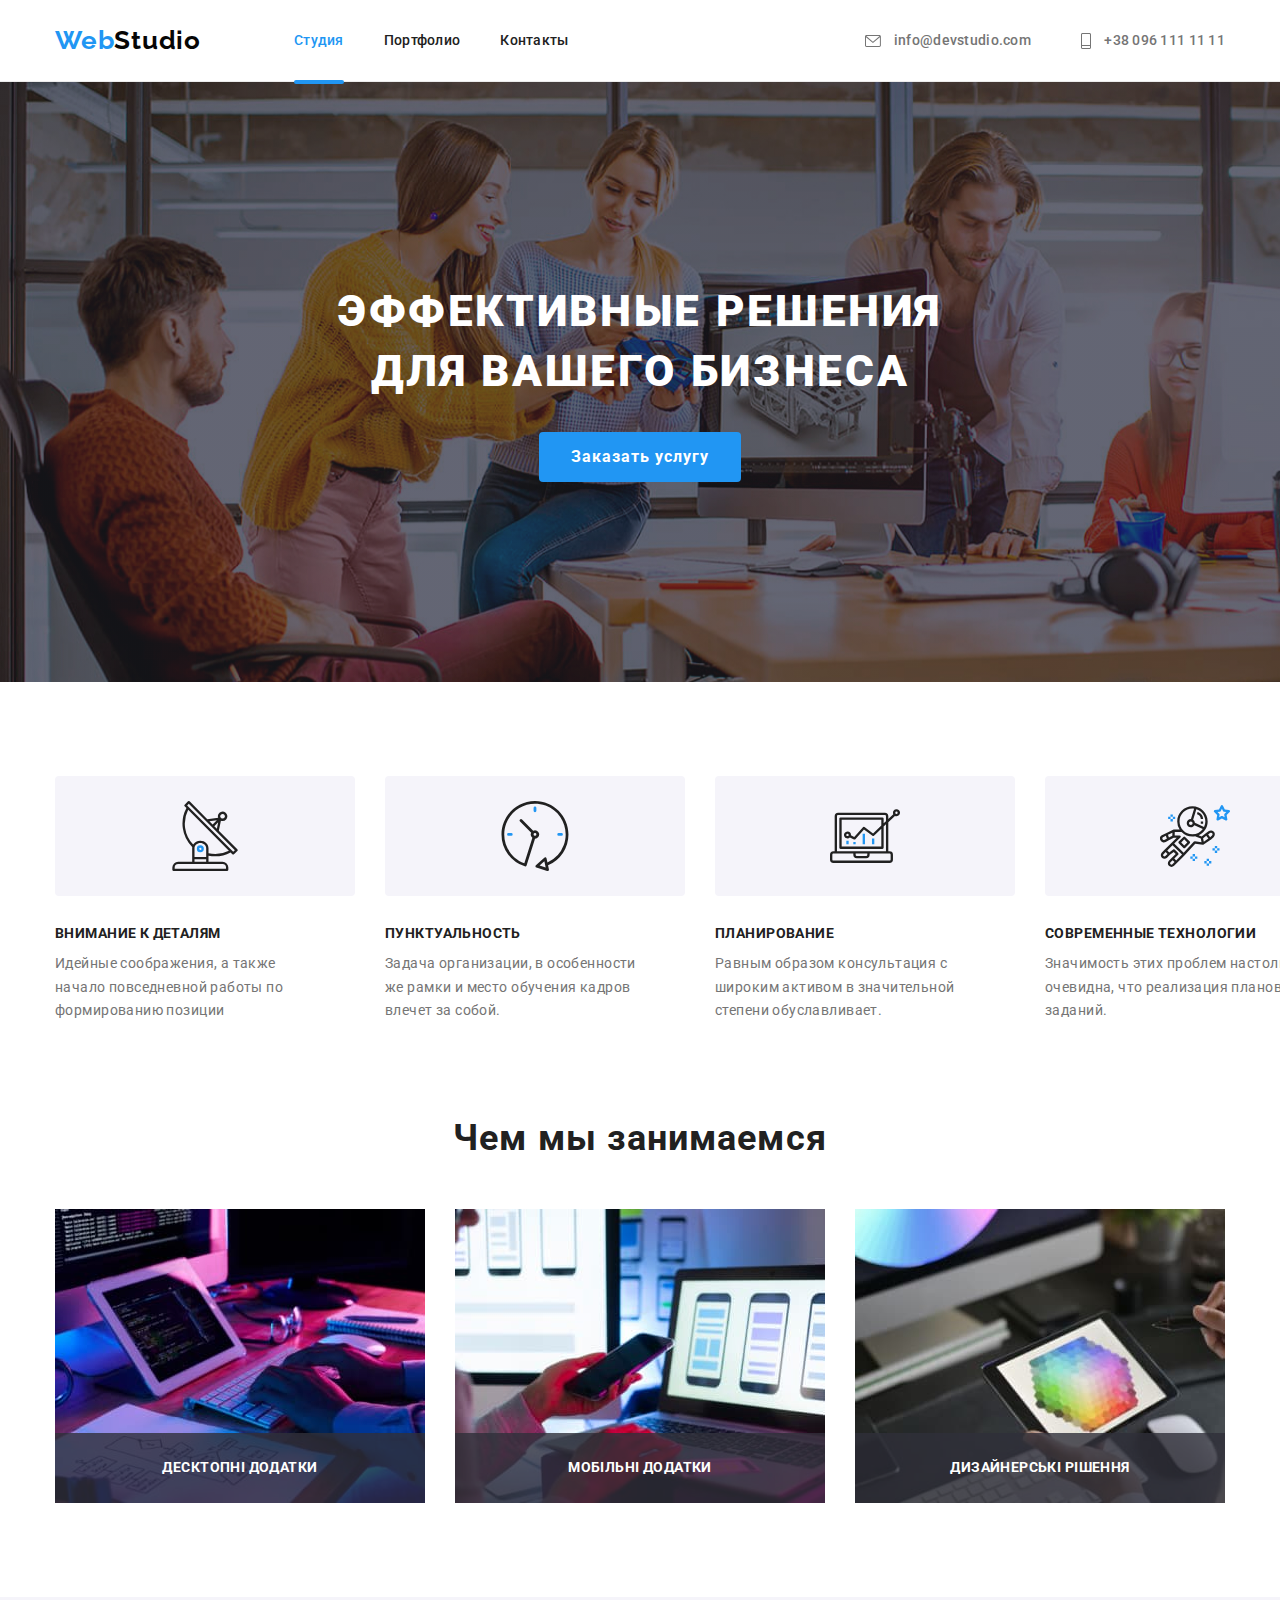
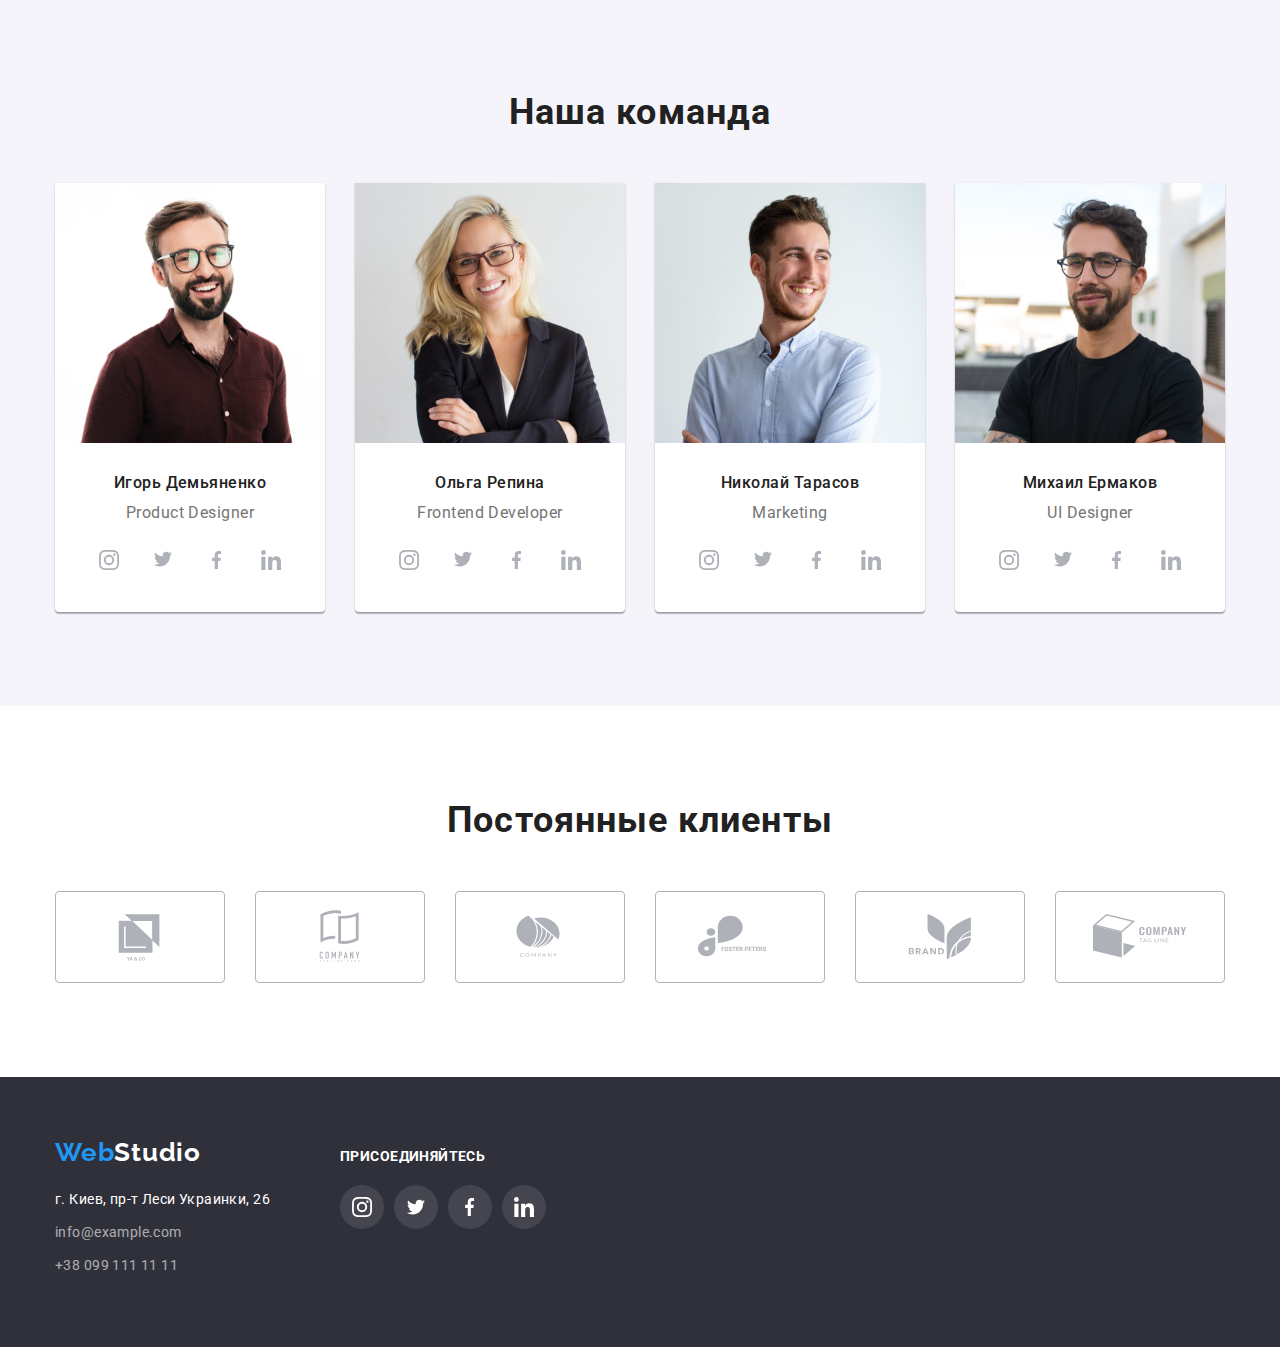
==== index.html @ 74ffa2c4 "add 06" ====
<!DOCTYPE html>

<html lang="ru">
  <head>
    <meta charset="UTF-8" />
    <meta http-equiv="X-UA-Compatible" content="IE=edge" />
    <meta name="viewport" content="width=device-width, initial-scale=1.0" />
    <title lang="ru">Студия</title>
    <link rel="preconnect" href="https://fonts.googleapis.com" />
    <link rel="preconnect" href="https://fonts.gstatic.com" crossorigin />
    <link
      href="https://fonts.googleapis.com/css2?family=Raleway:wght@700&family=Roboto:wght@400;500;700;900&display=swap"
      rel="stylesheet"
    />
    <link
      rel="stylesheet"
      href="https://cdn.jsdelivr.net/npm/modern-normalize@1.1.0/modern-normalize.min.css"
    />
    <link rel="stylesheet" href="./css/styles.css" />
  </head>
  <body>
    <header class="header">
      <div class="container page-header-container">
        <nav class="header-nav">
          <a href="./index.html" class="header-logo"
            >Web<span class="dark-logo">Studio</span></a
          >
          <ul class="header-list">
            <li class="header-item">
              <a href="./index.html" class="header-link current">Студия</a>
            </li>
            <li class="header-item">
              <a href="./portfolio.html" class="header-link">Портфолио</a>
            </li>
            <li class="header-item">
              <a href="./index.html" class="header-link">Контакты</a>
            </li>
          </ul>
        </nav>
        <ul class="contact-list">
          <li class="contact-item">
            <a href="mailto:info@devstudio.com" class="contact-link">
              <svg class="mail-icon" width="16" height="12">
                <use href="./images/sprite.svg#icon-mail"></use>
              </svg>
              info@devstudio.com</a
            >
          </li>
          <li class="contact-item">
            <a href="tel:+380961111111" class="contact-link">
              <svg class="phone-icon" width="10" height="16">
                <use href="./images/sprite.svg#icon-phone"></use>
              </svg>
              +38 096 111 11 11</a
            >
          </li>
        </ul>
      </div>
    </header>
    <main>
      <section class="hero">
        <div class="container">
          <h1 class="hero-title">
            Эффективные решения<br />для вашего бизнеса
          </h1>
          <button type="button" class="hero-button" data-modal-open>
            Заказать услугу
          </button>
        </div>
      </section>
      <section class="features">
        <div class="container">
          <h2 class="visually-hidden">Особенности</h2>
          <ul class="features-list">
            <li class="features-item">
              <div class="wrapper">
                <svg class="photo-features-icon" width="70" height="70">
                  <use href="./images/sprite.svg#icon-antenna"></use>
                </svg>
              </div>
              <h3 class="features-title">Внимание к деталям</h3>
              <p class="features-text">
                Идейные соображения, а также начало повседневной работы по
                формированию позиции
              </p>
            </li>
            <li class="features-item">
              <div class="wrapper">
                <svg class="photo-features-icon" width="70" height="70">
                  <use href="./images/sprite.svg#icon-clock"></use>
                </svg>
              </div>
              <h3 class="features-title">Пунктуальность</h3>
              <p class="features-text">
                Задача организации, в особенности же рамки и место обучения
                кадров влечет за собой.
              </p>
            </li>
            <li class="features-item">
              <div class="wrapper">
                <svg class="photo-features-icon" width="70" height="70">
                  <use href="./images/sprite.svg#icon-diagram"></use>
                </svg>
              </div>
              <h3 class="features-title">Планирование</h3>
              <p class="features-text">
                Равным образом консультация с широким активом в значительной
                степени обуславливает.
              </p>
            </li>
            <li class="features-item">
              <div class="wrapper">
                <svg class="photo-features-icon" width="70" height="70">
                  <use href="./images/sprite.svg#icon-astronaut"></use>
                </svg>
              </div>
              <h3 class="features-title">Современные технологии</h3>
              <p class="features-text">
                Значимость этих проблем настолько очевидна, что реализация
                плановых заданий.
              </p>
            </li>
          </ul>
        </div>
      </section>
      <section class="activity">
        <div class="container">
          <h2 class="activity-title">Чем мы занимаемся</h2>
          <ul class="activity-list">
            <li class="activity-item">
              <div class="activity-item-wrapper">
                <img
                  class="activity-img"
                  src="./images/other1.jpg"
                  alt="Мужчина печатает на клавиатуре"
                  width="370"
                  height="294"
                />
                <p class="activity-item-text">Десктопні додатки</p>
              </div>
            </li>
            <li class="activity-item">
              <div class="activity-item-wrapper">
                <img
                  class="activity-img"
                  src="./images/other2.jpg"
                  alt="Женщина печатает на ноутбуке"
                  width="370"
                  height="294"
                />
                <p class="activity-item-text">Мобільні додатки</p>
              </div>
            </li>
            <li class="activity-item">
              <div class="activity-item-wrapper">
                <img
                  class="activity-img"
                  src="./images/other3.jpg"
                  alt="Планшет с изображением шестиугольника"
                  width="370"
                  height="294"
                />
                <p class="activity-item-text">Дизайнерські рішення</p>
              </div>
            </li>
          </ul>
        </div>
      </section>
      <section class="team">
        <div class="container">
          <h2 class="team-title">Наша команда</h2>
          <ul class="team-list">
            <li class="team-item">
              <img
                class="team-img"
                src="./images/ihor_demyanenko.jpg"
                alt="Игорь Демьяненко"
                width="270"
                height="260"
              />
              <div class="team-list-content-wrapper">
                <h3 class="team-name">Игорь Демьяненко</h3>
                <p lang="en" class="team-text">Product Designer</p>
                <ul class="social-list list">
                  <li class="social-list-item">
                    <a href="" class="social-list-link">
                      <svg class="social-list-icon" width="20" height="20">
                        <use href="./images/sprite.svg#icon-instagram"></use>
                      </svg>
                    </a>
                  </li>
                  <li class="social-list-item">
                    <a href="" class="social-list-link">
                      <svg class="social-list-icon" width="20" height="16.25">
                        <use href="./images/sprite.svg#icon-twitter"></use>
                      </svg>
                    </a>
                  </li>
                  <li class="social-list-item">
                    <a href="" class="social-list-link">
                      <svg class="social-list-icon" width="10" height="20">
                        <use href="./images/sprite.svg#icon-facebook"></use>
                      </svg>
                    </a>
                  </li>
                  <li class="social-list-item">
                    <a href="" class="social-list-link">
                      <svg class="social-list-icon" width="20" height="20">
                        <use href="./images/sprite.svg#icon-linkedin"></use>
                      </svg>
                    </a>
                  </li>
                </ul>
              </div>
            </li>
            <li class="team-item">
              <img
                class="team-img"
                src="./images/olha_repina.jpg"
                alt="Ольга Репина"
                width="270"
                height="260"
              />
              <div class="team-list-content-wrapper">
                <h3 class="team-name">Ольга Репина</h3>
                <p lang="en" class="team-text">Frontend Developer</p>
                <ul class="social-list list">
                  <li class="social-list-item">
                    <a href="" class="social-list-link">
                      <svg class="social-list-icon" width="20" height="20">
                        <use href="./images/sprite.svg#icon-instagram"></use>
                      </svg>
                    </a>
                  </li>
                  <li class="social-list-item">
                    <a href="" class="social-list-link">
                      <svg class="social-list-icon" width="20" height="16.25">
                        <use href="./images/sprite.svg#icon-twitter"></use>
                      </svg>
                    </a>
                  </li>
                  <li class="social-list-item">
                    <a href="" class="social-list-link">
                      <svg class="social-list-icon" width="10" height="20">
                        <use href="./images/sprite.svg#icon-facebook"></use>
                      </svg>
                    </a>
                  </li>
                  <li class="social-list-item">
                    <a href="" class="social-list-link">
                      <svg class="social-list-icon" width="20" height="20">
                        <use href="./images/sprite.svg#icon-linkedin"></use>
                      </svg>
                    </a>
                  </li>
                </ul>
              </div>
            </li>
            <li class="team-item">
              <img
                class="team-img"
                src="./images/mykola_tarasov.jpg"
                alt="Николай Тарасов"
                width="270"
                height="260"
              />
              <div class="team-list-content-wrapper">
                <h3 class="team-name">Николай Тарасов</h3>
                <p lang="en" class="team-text">Marketing</p>
                <ul class="social-list list">
                  <li class="social-list-item">
                    <a href="" class="social-list-link">
                      <svg class="social-list-icon" width="20" height="20">
                        <use href="./images/sprite.svg#icon-instagram"></use>
                      </svg>
                    </a>
                  </li>
                  <li class="social-list-item">
                    <a href="" class="social-list-link">
                      <svg class="social-list-icon" width="20" height="16.25">
                        <use href="./images/sprite.svg#icon-twitter"></use>
                      </svg>
                    </a>
                  </li>
                  <li class="social-list-item">
                    <a href="" class="social-list-link">
                      <svg class="social-list-icon" width="10" height="20">
                        <use href="./images/sprite.svg#icon-facebook"></use>
                      </svg>
                    </a>
                  </li>
                  <li class="social-list-item">
                    <a href="" class="social-list-link">
                      <svg class="social-list-icon" width="20" height="20">
                        <use href="./images/sprite.svg#icon-linkedin"></use>
                      </svg>
                    </a>
                  </li>
                </ul>
              </div>
            </li>
            <li class="team-item">
              <img
                class="team-img"
                src="./images/mykhailo_yermakov.jpg"
                alt="Михаил Ермаков"
                width="270"
                height="260"
              />
              <div class="team-list-content-wrapper">
                <h3 class="team-name">Михаил Ермаков</h3>
                <p lang="en" class="team-text">UI Designer</p>
                <ul class="social-list list">
                  <li class="social-list-item">
                    <a href="" class="social-list-link">
                      <svg class="social-list-icon" width="20" height="20">
                        <use href="./images/sprite.svg#icon-instagram"></use>
                      </svg>
                    </a>
                  </li>
                  <li class="social-list-item">
                    <a href="" class="social-list-link">
                      <svg class="social-list-icon" width="20" height="16.25">
                        <use href="./images/sprite.svg#icon-twitter"></use>
                      </svg>
                    </a>
                  </li>
                  <li class="social-list-item">
                    <a href="" class="social-list-link">
                      <svg class="social-list-icon" width="10" height="20">
                        <use href="./images/sprite.svg#icon-facebook"></use>
                      </svg>
                    </a>
                  </li>
                  <li class="social-list-item">
                    <a href="" class="social-list-link">
                      <svg class="social-list-icon" width="20" height="20">
                        <use href="./images/sprite.svg#icon-linkedin"></use>
                      </svg>
                    </a>
                  </li>
                </ul>
              </div>
            </li>
          </ul>
        </div>
      </section>
      <section class="customers">
        <div class="container">
          <h2 class="customers-title">Постоянные клиенты</h2>
          <ul class="customers-list">
            <li class="customers-item">
              <a href="" class="customers-link">
                <svg class="customers-icon" width="106" height="60">
                  <use href="./images/sprite.svg#icon-yaco"></use>
                </svg>
              </a>
            </li>
            <li class="customers-item">
              <a href="" class="customers-link">
                <svg class="customers-icon" width="106" height="60">
                  <use href="./images/sprite.svg#icon-fagling-here"></use>
                </svg>
              </a>
            </li>
            <li class="customers-item">
              <a href="" class="customers-link">
                <svg class="customers-icon" width="106" height="60">
                  <use href="./images/sprite.svg#icon-company"></use>
                </svg>
              </a>
            </li>
            <li class="customers-item">
              <a href="" class="customers-link">
                <svg class="customers-icon" width="106" height="60">
                  <use href="./images/sprite.svg#icon-foster-peters"></use>
                </svg>
              </a>
            </li>
            <li class="customers-item">
              <a href="" class="customers-link">
                <svg class="customers-icon" width="106" height="60">
                  <use href="./images/sprite.svg#icon-brand"></use>
                </svg>
              </a>
            </li>
            <li class="customers-item">
              <a href="" class="customers-link">
                <svg class="customers-icon" width="106" height="60">
                  <use href="./images/sprite.svg#icon-tag-line"></use>
                </svg>
              </a>
            </li>
          </ul>
        </div>
      </section>
    </main>
    <footer class="footer">
      <div class="footer-container">
        <div class="page-footer-container">
          <a href="./index.html" class="footer-logo footer-theme-dark"
            >Web<span class="light-logo">Studio</span></a
          >
          <address class="address">
            <ul class="footer-list">
              <li class="footer-item">
                <a
                  href="https://goo.gl/maps/wUQXQDukjgNMTirY6"
                  target="_blank"
                  rel="noopener norefferer"
                  class="footer-address"
                  >г. Киев, пр-т Леси Украинки, 26</a
                >
              </li>
              <li class="footer-item">
                <a href="mailto:info@devstudio.com" class="footer-link"
                  >info@example.com</a
                >
              </li>
              <li class="footer-item">
                <a href="tel:+380991111111" class="footer-link"
                  >+38 099 111 11 11</a
                >
              </li>
            </ul>
          </address>
        </div>
        <div class="social">
          <h3 class="social-title">Присоединяйтесь</h3>
          <ul class="social-list list">
            <li class="social-list-item">
              <a href="" class="social-list-link">
                <svg class="social-list-icon" width="20" height="20">
                  <use href="./images/sprite.svg#icon-instagram"></use>
                </svg>
              </a>
            </li>
            <li class="social-list-item">
              <a href="" class="social-list-link">
                <svg class="social-list-icon" width="20" height="16.25">
                  <use href="./images/sprite.svg#icon-twitter"></use>
                </svg>
              </a>
            </li>
            <li class="social-list-item">
              <a href="" class="social-list-link">
                <svg class="social-list-icon" width="10" height="20">
                  <use href="./images/sprite.svg#icon-facebook"></use>
                </svg>
              </a>
            </li>
            <li class="social-list-item">
              <a href="" class="social-list-link">
                <svg class="social-list-icon" width="20" height="20">
                  <use href="./images/sprite.svg#icon-linkedin"></use>
                </svg>
              </a>
            </li>
          </ul>
        </div>
      </div>
    </footer>
    <div class="backdrop is-hidden" data-modal>
      <div class="modal">
        <button type="button" class="modal-close-btn" data-modal-close>
          <svg class="modal-close-btn-icon" width="18" height="18">
            <use href="./images/sprite.svg#icon-close-black-button"></use>
          </svg>
        </button>
        <form class="modal-form">
          <p class="modal-title">Залиште свої дані, ми вам передзвонимо</p>
          <label class="modal-form-field">
            <span class="modal-form-input-desc">Ім'я </span>
            <input type="text" class="modal-form-input" />
          </label>
          <label class="modal-form-field">
            <span class="modal-form-input-desc">Телефон </span>
            <input type="text" class="modal-form-input" />
          </label>
          <label class="modal-form-field">
            <span class="modal-form-input-desc">Пошта </span>
            <input type="text" class="modal-form-input" />
          </label>
        </form>
        <label class="modal-form-field">
          <span class="modal-form-input-desc">Коментар </span>
          <textarea
            name=""
            id=""
            cols="30"
            rows="10"
            class="modal-form-message"
            placeholder="Введіть текст"
          ></textarea>
        </label>
        <input id="user-policy" type="text" class="modal-form-check" />
        <label for="user-policy" class="modal-form-check-desc"
          >Погоджуюся з розсилкою та приймаю <a href="">Умови договору</a>
        </label>
        <button type="submit" class="modal-form-submit">Відправити</button>
      </div>
    </div>
    <script src="./js/modal.js"></script>
  </body>
</html>
---- css/styles.css ----
:root {
  --primary-font: "Roboto", sans-serif;
  --secondary-font: "Raleway", sans-serif;
  --accent-color: #2196f3;
  --primary-text-color: #757575;
  --primary-bg-color: #ffffff;
  --secondary-bg-color: #2f303a;
  --tertiary-font: #212121;
  --transition-duration: 250ms;
  --transition-function: cubic-bezier(0.4, 0, 0.2, 1);
}
h1,
h2,
h3,
h4,
p {
  margin-top: 0;
  margin-bottom: 0;
}
ul,
ol {
  margin-top: 0;
  margin-bottom: 0;
  padding-left: 0;
}

img {
  display: block;
}
button {
  cursor: pointer;
}
ul {
  list-style: none;
}
a {
  text-decoration: none;
}
.visually-hidden {
  position: absolute;
  width: 1px;
  height: 1px;
  margin: -1px;
  border: 0;
  padding: 0;
  clip: rect(0 0 0 0);
  overflow: hidden;
}
/* ==============COMPONENTS============== */

body {
  font-family: var(--primary-font);
  font-size: 14px;
  color: var(--primary-text-color);
}

.container {
  width: 1200px;
  margin-left: auto;
  margin-right: auto;
  padding-left: 15px;
  padding-right: 15px;
}

/* ==================HEADER=============== */
.header {
  border-bottom: 1px solid #ececec;
}
.page-header-container {
  display: flex;
  align-items: center;
}
.header-nav {
  display: flex;
  align-items: center;
}
.header-list {
  display: flex;
  align-items: center;
}

.header-logo {
  font-family: var(--secondary-font);
  font-weight: 700;
  font-size: 26px;
  line-height: 1.2;
  /* identical to box height */
  letter-spacing: 0.03em;

  color: var(--accent-color);
  margin-right: 93px;
  padding-top: 25px;
  padding-bottom: 25px;
}
.dark-logo {
  color: #060606;
}
.header-item:not(:last-child) {
  margin-right: 40px;
}
.header-link {
  font-family: var(--primary-font);
  padding: 32px 0;
  font-weight: 500;
  line-height: 1.14;
  letter-spacing: 0.02em;
  color: var(--tertiary-font);
  transition-property: color;
  transition-duration: 250ms;
  transition-timing-function: cubic-bezier(0.4, 0, 0.2, 1);
}
.current {
  color: var(--accent-color);
  position: relative;
}

.current::after {
  position: absolute;
  content: "";
  display: block;
  background: var(--accent-color);
  border-radius: 2px;
  width: 100%;
  height: 4px;
  bottom: -4px;
}

.phone-icon {
  fill: var(--primary-text-color);
  margin-right: 10px;
  vertical-align: middle;
}

.mail-icon {
  fill: var(--primary-text-color);
  margin-right: 10px;
  vertical-align: middle;
}
.contact-link {
  font-family: var(--primary-font);
  font-weight: 500;
  line-height: 1.14;
  letter-spacing: 0.02em;
  color: var(--primary-text-color);
  transition-property: color;
  transition-duration: 250ms;
  transition-timing-function: cubic-bezier(0.4, 0, 0.2, 1);
}
.contact-item:not(:last-child) {
  margin-right: 50px;
}
.header-link:hover,
.header-link:focus {
  color: var(--accent-color);
}
.contact-link:hover,
.contact-link:focus {
  color: var(--accent-color);
  stroke: var(--accent-color);
}
.contact-list {
  display: flex;
  align-items: center;
  margin-left: auto;
}
/* ===============/HEADER================= */
/* ==============HERO==================== */
.hero {
  background: var(--secondary-bg-color);
  max-width: 1600px;
  padding-top: 200px;
  padding-bottom: 200px;
  background-image: linear-gradient(
      rgba(47, 48, 58, 0.4),
      rgba(47, 48, 58, 0.4)
    ),
    url("../images/Img.jpg");
  background-size: cover;
  background-color: #c4c4c4;
}
.hero-title {
  min-width: 696px;
  font-family: var(--primary-font);
  font-weight: 900;
  font-size: 44px;
  line-height: 1.36;
  /* or 136% */
  text-transform: uppercase;

  letter-spacing: 0.06em;
  color: var(--primary-bg-color);
  text-align: center;
  margin-bottom: 30px;
}

.hero-button {
  min-width: 200px;
  padding-left: 32px;
  padding-right: 32px;
  padding-top: 10px;
  padding-bottom: 10px;
  font-family: var(--primary-font);
  font-weight: 700;
  font-size: 16px;
  line-height: 1.88;
  letter-spacing: 0.06em;
  background-color: var(--accent-color);
  color: var(--primary-bg-color);
  border-radius: 4px;
  border: var(--accent-color);
  display: block;
  margin: auto;
  transition-property: background-color, color, box-shadow;
  transition-duration: 250ms;
  transition-timing-function: cubic-bezier(0.4, 0, 0.2, 1);
}
.hero-button:hover {
  box-shadow: 0px 1px 1px rgba(0, 0, 0, 0.12), 0px 4px 4px rgba(0, 0, 0, 0.06),
    1px 4px 6px rgba(0, 0, 0, 0.16);
  background-color: #188ce8;
  color: var(--primary-bg-color);
}

/* ==================/HERO================= */

/* ===================FEATURES============= */
.features {
  padding-top: 94px;
  padding-bottom: 94px;
}
.features-title {
  min-width: 270px;
  font-family: var(--primary-font);
  font-size: 14px;
  font-weight: 700;
  line-height: 1.14;
  letter-spacing: 0.03em;
  text-transform: uppercase;
  color: var(--tertiary-font);
  margin-bottom: 10px;
}
.features-list {
  display: flex;
}
.features-item {
  margin-right: 30px;
}
.features-text {
  min-width: 270px;
  margin-right: 30px;
  font-family: "Roboto";
  font-weight: 400;
  line-height: 1.7;
  /* or 171% */

  letter-spacing: 0.03em;

  color: var(--primary-text-color);
}
.wrapper:not(:last-child) {
  height: 120px;
  display: flex;
  align-items: center;
  justify-content: center;
  flex-direction: column;
  border-radius: 4px;
  background-color: #f5f4fa;
  margin-bottom: 30px;
}
/* ===================/FEATURES================= */
/* ================ACTIVITY================= */
.activity {
  padding-bottom: 94px;
}
.activity-title {
  min-width: 362px;
  margin-bottom: 50px;
  font-family: var(--primary-font);
  font-weight: 700;
  font-size: 36px;
  line-height: 1.17;
  text-align: center;
  letter-spacing: 0.03em;

  color: var(--tertiary-font);
}
.activity-list {
  display: flex;
  justify-content: space-between;
}
.activity-item-wrapper {
  position: relative;
  display: block;
}
.activity-item-text {
  font-family: "Roboto";
  font-style: normal;
  font-weight: 700;
  font-size: 14px;
  line-height: 1.14;
  text-align: center;
  letter-spacing: 0.03em;
  text-transform: uppercase;

  color: var(--primary-bg-color);

  position: absolute;
  width: 370px;
  height: 70px;
  background: rgba(47, 48, 58, 0.8);
  right: 0;
  bottom: 0;
  padding-left: 95px;
  padding-top: 27px;
  padding-right: 95px;
  padding-bottom: 27px;
}
/* ====================/ACTIVITY============== */
/* =======================TEAM================ */
.team {
  padding-top: 94px;
  padding-bottom: 94px;
  background-color: #f5f4fa;
}
.team-item {
  background-color: var(--primary-bg-color);
  box-shadow: 0px 1px 3px rgba(0, 0, 0, 0.12), 0px 1px 1px rgba(0, 0, 0, 0.14),
    0px 2px 1px rgba(0, 0, 0, 0.2);
  border-radius: 0px 0px 4px 4px;
}
.team-title {
  margin-bottom: 50px;
  font-family: var(--primary-font);
  font-weight: 700;
  font-size: 36px;
  line-height: 1.17;
  text-align: center;
  letter-spacing: 0.03em;

  color: var(--tertiary-font);
}
.team-list {
  display: flex;
  flex-wrap: wrap;
  gap: 30px;
}
.team-list-content-wrapper {
  padding-bottom: 30px;
  padding-top: 30px;
}
.team-name {
  font-family: var(--primary-font);
  font-weight: 500;
  font-size: 16px;
  line-height: 1.19;
  /* identical to box height */
  margin-bottom: 10px;

  text-align: center;
  letter-spacing: 0.03em;

  color: var(--tertiary-font);
}

.team-text {
  font-weight: 400;
  font-size: 16px;
  line-height: 1.19;
  /* identical to box height */

  text-align: center;
  letter-spacing: 0.03em;

  color: var(--primary-text-color);
  margin-bottom: 16px;
}
.social-list {
  display: flex;
  justify-content: center;
  gap: 10px;
}
.social-list-link {
  display: flex;
  justify-content: center;
  align-items: center;
  width: 44px;
  height: 44px;
  border-radius: 50%;
  background-color: var(--primary-bg-color);
  transition-property: background-color;
  transition-duration: 250ms;
  transition-timing-function: cubic-bezier(0.4, 0, 0.2, 1);
}
.social-list-link:hover,
.social-list-link:focus {
  background-color: var(--accent-color);
}
.social-list-link:hover .social-list-icon,
.social-list-link:focus .social-list-icon {
  fill: var(--primary-bg-color);
}

.social-list-icon {
  fill: #afb1b8;
}

.social .social-list-icon {
  fill: var(--primary-bg-color);
}
/* ====================/TEAM==================== */
/* ====================CUSTOMERS==================== */
.customers {
  padding-top: 94px;
  padding-bottom: 94px;
}
.customers-title {
  margin-bottom: 50px;
  font-family: "Roboto";
  font-style: normal;
  font-weight: 700;
  font-size: 36px;
  line-height: 1.16;
  text-align: center;
  letter-spacing: 0.03em;

  color: var(--tertiary-font);
}
.customers-list {
  display: flex;
  justify-content: center;
  gap: 30px;
}
.customers-link {
  display: flex;
  justify-content: center;
  align-items: center;
  width: 170px;
  height: 92px;
  border: 1px solid #afb1b8;
  border-radius: 4px;
}
.customers-icon {
  fill: #afb1b8;
  transition-property: fill;
  transition-duration: 250ms;
  transition-timing-function: cubic-bezier(0.4, 0, 0.2, 1);
}
.customers-link:hover .customers-icon,
.customers-link:focus .customers-icon {
  fill: var(--accent-color);
}
.customers-link:hover,
.customers-link:focus {
  border: 1px solid #2196f3;
}
/* ================/CUSTOMERS==================== */
/* =============PORTFOLIO======================= */
.button-list {
  display: flex;
  justify-content: center;
  margin-bottom: 50px;
}
.button-item:not(:last-child) {
  margin-right: 8px;
}
.button {
  padding-left: 22px;
  padding-right: 22px;
  padding-top: 6px;
  padding-bottom: 6px;
  border-radius: 4px;
  border: var(--accent-color);
  font-family: "Roboto";
  font-weight: 500;
  font-size: 16px;
  line-height: 1.6;
  /* identical to box height, or 162% */
  letter-spacing: 0.03em;

  color: var(--tertiary-font);
  background: #f5f4fa;
  cursor: pointer;
  transition-property: background-color, color, box-shadow;
  transition-duration: 250ms;
  transition-timing-function: cubic-bezier(0.4, 0, 0.2, 1);
}
.button:hover,
.button:focus {
  color: var(--primary-bg-color);
  background-color: var(--accent-color);
  box-shadow: 0px 1px 1px rgba(0, 0, 0, 0.12), 0px 4px 4px rgba(0, 0, 0, 0.06),
    1px 4px 6px rgba(0, 0, 0, 0.16);
}
button.current-1 {
  color: var(--primary-bg-color);
  background: var(--accent-color);
}
.work-list {
  display: flex;
  flex-wrap: wrap;
  gap: 30px;
}
.work-name {
  font-family: "Roboto";
  font-weight: 700;
  font-size: 18px;
  line-height: 2;
  /* identical to box height, or 200% */
  letter-spacing: 0.06em;
  color: var(--tertiary-font);
  border-bottom: 4px;
}
.work-item-content-wrapper {
  padding: 20px 24px;
  border: 1px solid #eeeeee;
  border-top: 0;
}
.work-item:hover {
  box-shadow: 0px 1px 1px rgba(0, 0, 0, 0.12), 0px 4px 4px rgba(0, 0, 0, 0.06),
    1px 4px 6px rgba(0, 0, 0, 0.16);
}
.work-text {
  font-family: "Roboto";
  font-weight: 400;
  font-size: 16px;
  line-height: 1.88;
  /* identical to box height, or 188% */

  letter-spacing: 0.03em;
}
.section {
  padding-top: 94px;
  padding-bottom: 94px;
}
.work-img-wrapper {
  display: block;
  position: relative;
  overflow: hidden;
}
.work-item {
  position: relative;
  display: block;
}
.work-item:hover .overlay {
  transform: translate(0, 0);
}
.overlay {
  position: absolute;
  padding-left: 24px;
  padding-top: 63px;
  padding-right: 24px;
  padding-bottom: 63px;
  font-family: var(--primary-font);
  font-size: 18px;
  font-style: normal;
  font-size: 18px;
  line-height: 28px;
  /* or 156% */

  letter-spacing: 0.03em;

  width: 100%;
  height: 294px;
  background: rgba(33, 150, 243, 0.9);
  left: 0;
  top: 0;
  color: #ffffff;
  transform: translate(0, 100%);
  transition: transform 250ms cubic-bezier(0.4, 0, 0.2, 1);
}
/* ================/PORTFOLIO================== */
/* ==================FOOTER==================== */
.footer-theme-dark {
  font-family: var(--secondary-font);
  font-weight: 700;
  font-size: 26px;
  line-height: 1.2;
  /* identical to box height */

  letter-spacing: 0.03em;

  color: var(--accent-color);
}
.footer {
  background: var(--secondary-bg-color);
  padding-top: 60px;
  padding-bottom: 60px;
}
.footer-container {
  width: 1200px;
  margin-left: auto;
  margin-right: auto;
  padding-left: 15px;
  padding-right: 15px;
  display: flex;
}
.page-footer-container {
  margin-right: 70px;
}
.light-logo {
  color: var(--primary-bg-color);
}
.footer-list {
  margin-top: 20px;
}
.footer-link {
  font-family: var(--primary-font);
  font-style: normal;
  font-weight: 400;
  line-height: 1.7;
  /* or 171% */
  letter-spacing: 0.03em;
  color: var(--primary-bg-color);
  opacity: 0.6;
  transition-property: color;
  transition-duration: 250ms;
  transition-timing-function: cubic-bezier(0.4, 0, 0.2, 1);
}
.footer-address {
  color: rgba(255, 255, 255, 1);
  font-style: normal;
}
.footer-item {
  font-family: var(--primary-font);
  margin-bottom: 9px;
  font-weight: 400;
  line-height: 1.7;
  /* or 171% */
  letter-spacing: 0.03em;
  color: rgba(255, 255, 255, 0, 6);
}
.footer-link:hover,
.footer-link:focus {
  color: var(--accent-color);
}
.social-title {
  font-family: "Roboto";
  font-style: normal;
  font-weight: 700;
  font-size: 14px;
  line-height: 1.14;
  letter-spacing: 0.03em;
  text-transform: uppercase;
  color: var(--primary-bg-color);
  margin-bottom: 20px;
}
.social {
  padding-top: 12px;
}
.social .social-list-link {
  background-color: rgba(255, 255, 255, 0.1);
  transition-property: background-color;
  transition-duration: 250ms;
  transition-timing-function: cubic-bezier(0.4, 0, 0.2, 1);
}
.social .social-list-link:hover,
.social .social-list-link:focus {
  background-color: var(--accent-color);
}
/* ==========================/FOOTER===================== */
/* =======================MODAL========================== */
.backdrop {
  position: fixed;
  top: 0;
  left: 0;
  z-index: 100;
  width: 100%;
  height: 100%;
  background-color: rgba(0, 0, 0, 0.2);
}
.backdrop.is-hidden {
  opacity: 0;
  pointer-events: none;
  visibility: inherit;
}
.backdrop.is-hidden .modal {
  transform: translate(-50%, -50%) scale(0, 7);
}

.modal {
  position: absolute;
  top: 50%;
  left: 50%;
  transform: translate(-50%, -50%);
  width: 528px;
  height: 581px;
  background: var(--primary-bg-color);
  border-radius: 4px;
  box-shadow: 0px 1px 3px rgba(0, 0, 0, 0.12), 0px 1px 1px rgba(0, 0, 0, 0.14),
    0px 2px 1px rgba(0, 0, 0, 0.2);
  transition: box-shadow var(--transition-duration-timing-function),
    transform var(--transition-duration-timing-function);
}
.modal-close-btn {
  position: absolute;
  top: 10px;
  right: 10px;
  display: flex;
  justify-content: center;
  align-items: center;
  margin-left: auto;
  background-color: transparent;
  border: 1px solid rgba(0, 0, 0, 0.1);
  width: 30px;
  height: 30px;
  padding: 0;
  border-radius: 50%;
  transition-property: fill, border-color;
  transition-duration: 250ms;
  transition-timing-function: cubic-bezier(0.4, 0, 0.2, 1);
}
.modal-close-btn:hover,
.modal-close-btn:focus {
  border-color: var(--accent-color);
}
.modal-close-btn:hover .modal-close-btn-icon,
.modal-close-btn:focus .modal-close-btn-icon {
  fill: var(--accent-color);
}
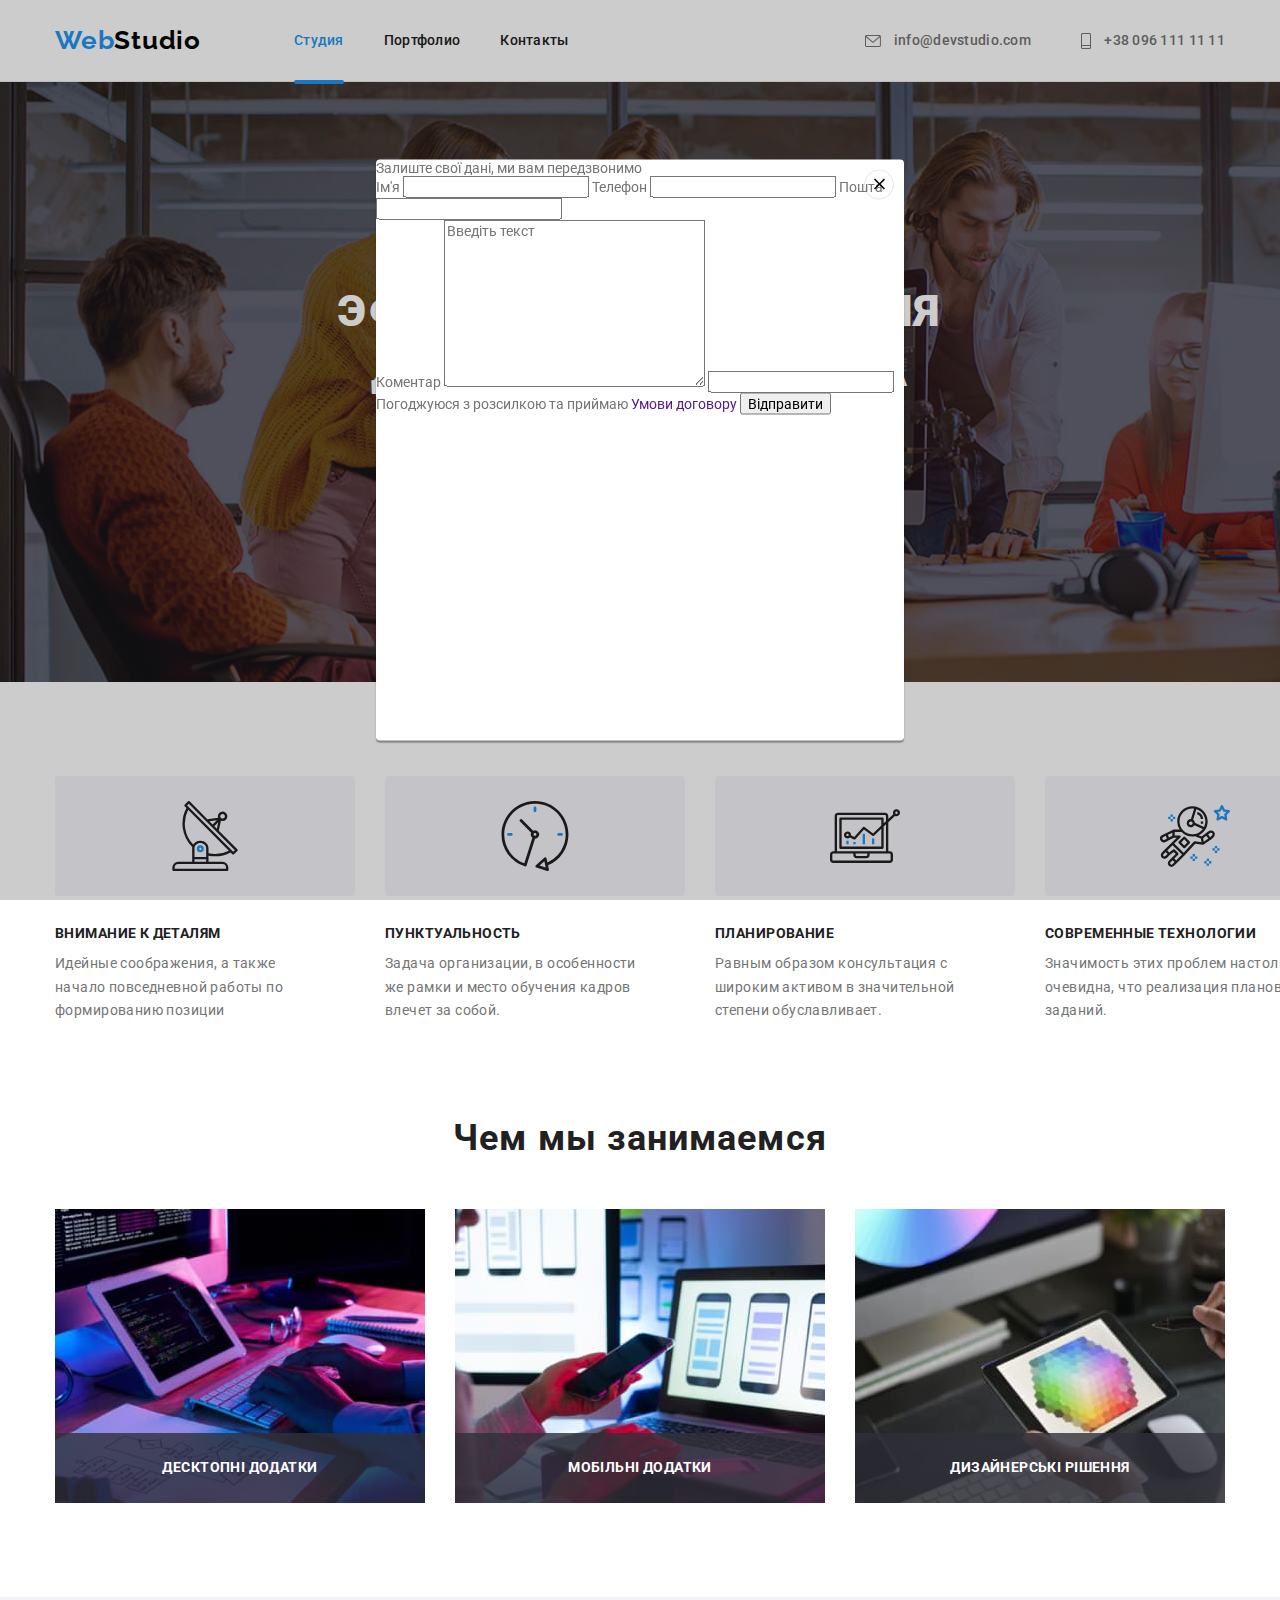
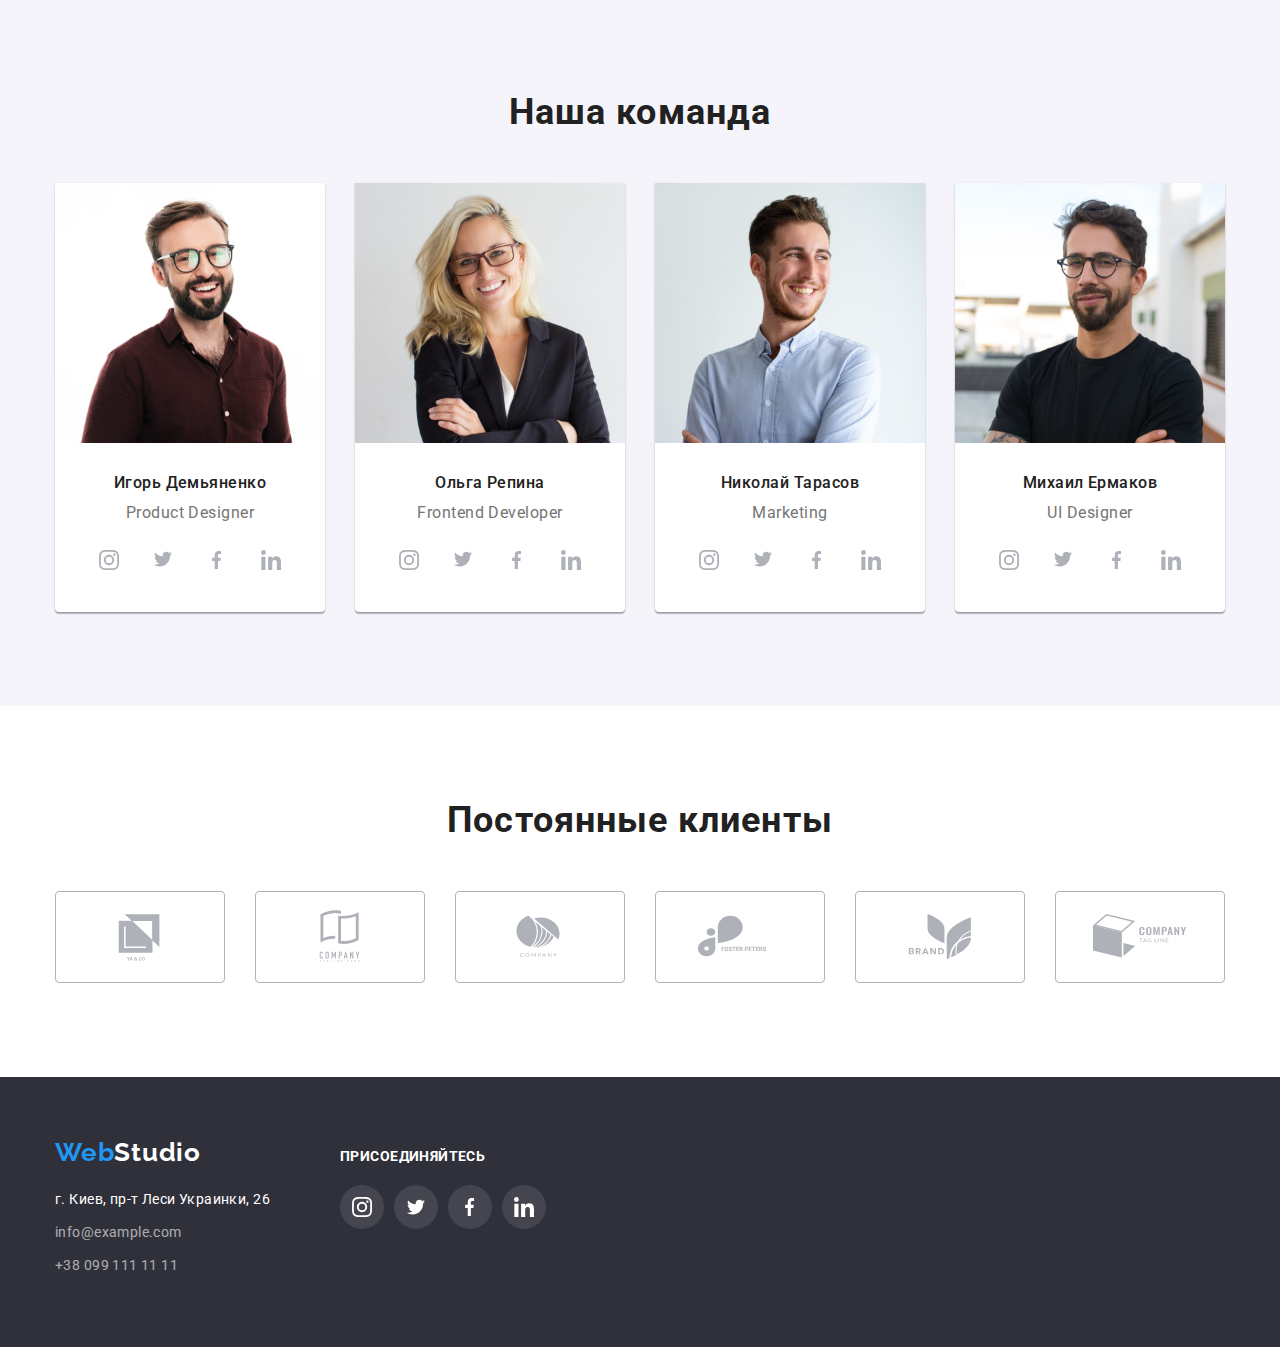
==== commit ac644678: "add 06" ====
--- a/index.html
+++ b/index.html
@@ -460,7 +460,7 @@
         </div>
       </div>
     </footer>
-    <div class="backdrop is-hidden" data-modal>
+    <div class="backdrop" data-modal>
       <div class="modal">
         <button type="button" class="modal-close-btn" data-modal-close>
           <svg class="modal-close-btn-icon" width="18" height="18">
@@ -470,12 +470,24 @@
         <form class="modal-form">
           <p class="modal-title">Залиште свої дані, ми вам передзвонимо</p>
           <label class="modal-form-field">
-            <span class="modal-form-input-desc">Ім'я </span>
-            <input type="text" class="modal-form-input" />
+            <span class="modal-form-input-desc">Ім'я</span>
+            <input
+              type="text"
+              name="user_name"
+              class="modal-form-input"
+              required
+              pattern="^[a-zA-Zа-яА-ЯіІїЇ]+$"
+              minlength="2"
+            />
           </label>
           <label class="modal-form-field">
             <span class="modal-form-input-desc">Телефон </span>
-            <input type="text" class="modal-form-input" />
+            <input
+              type="tel"
+              name="user_phone"
+              class="modal-form-input"
+              required
+            />
           </label>
           <label class="modal-form-field">
             <span class="modal-form-input-desc">Пошта </span>
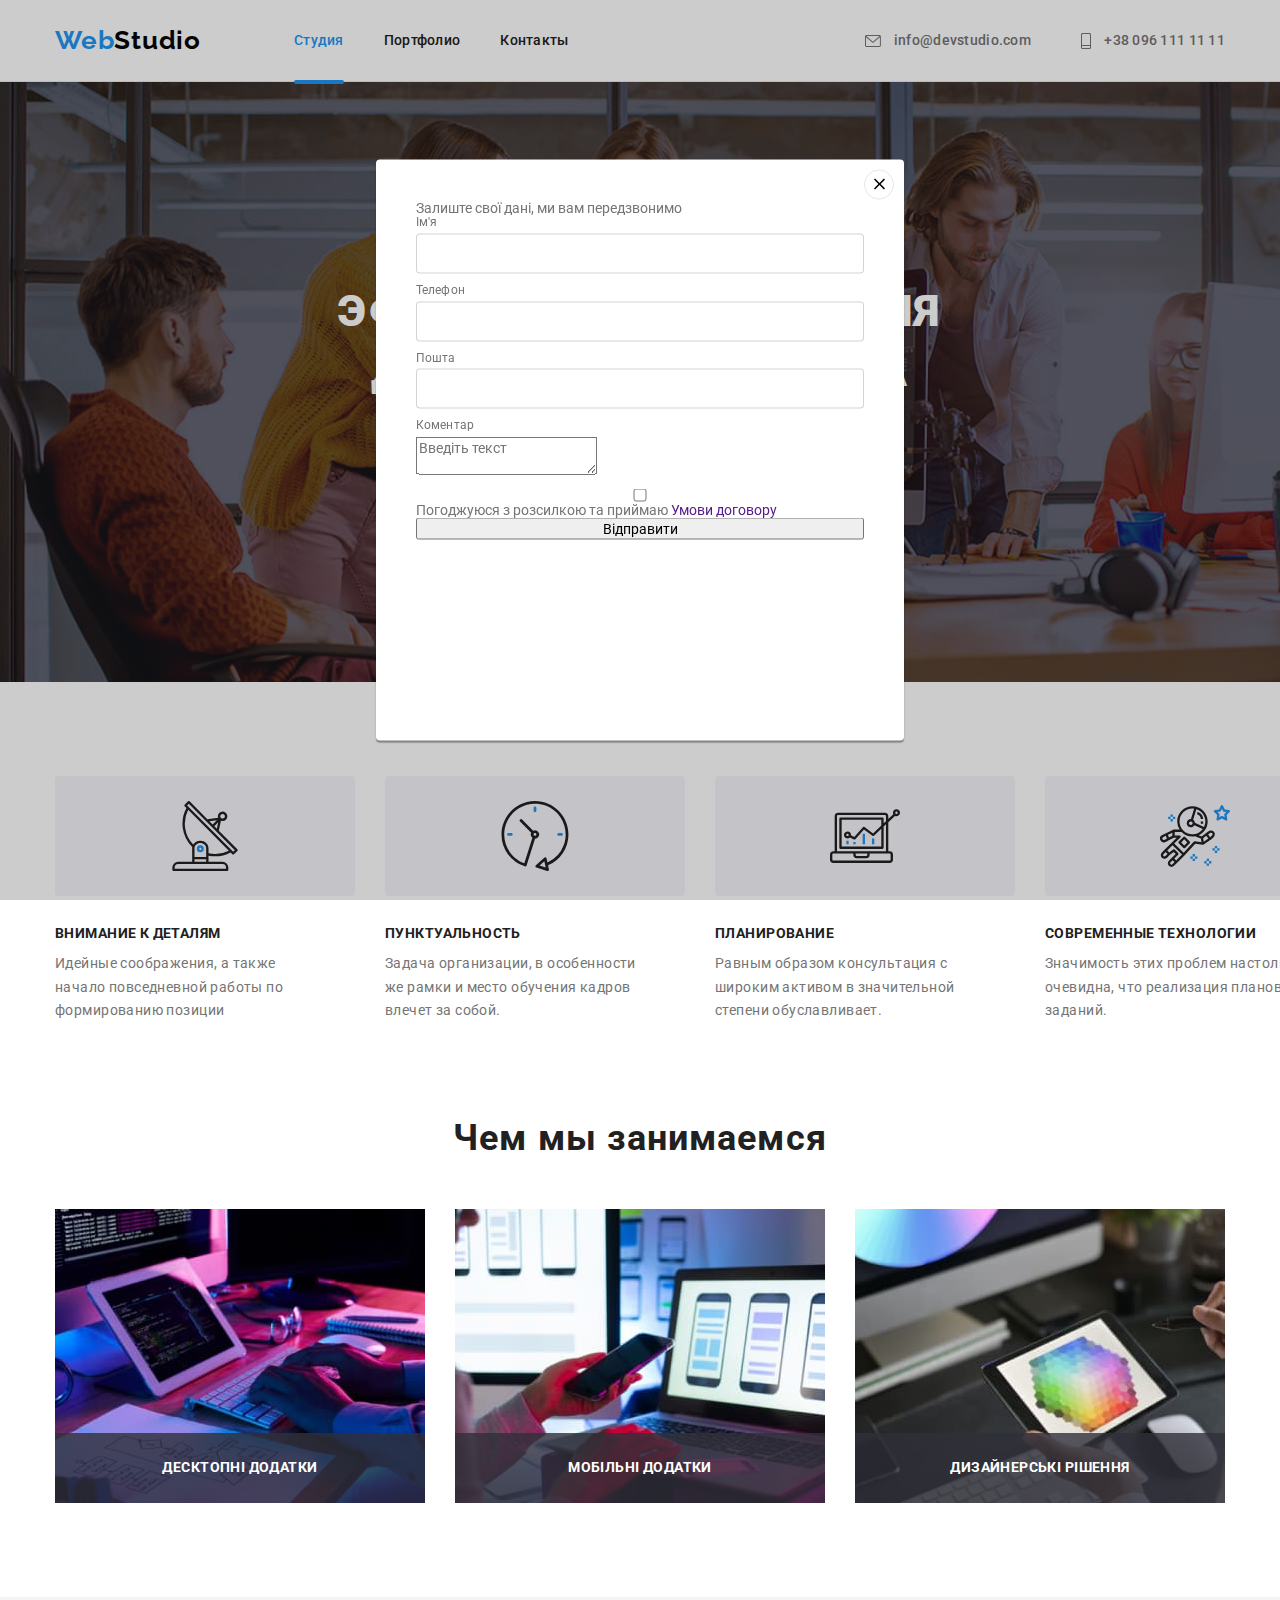
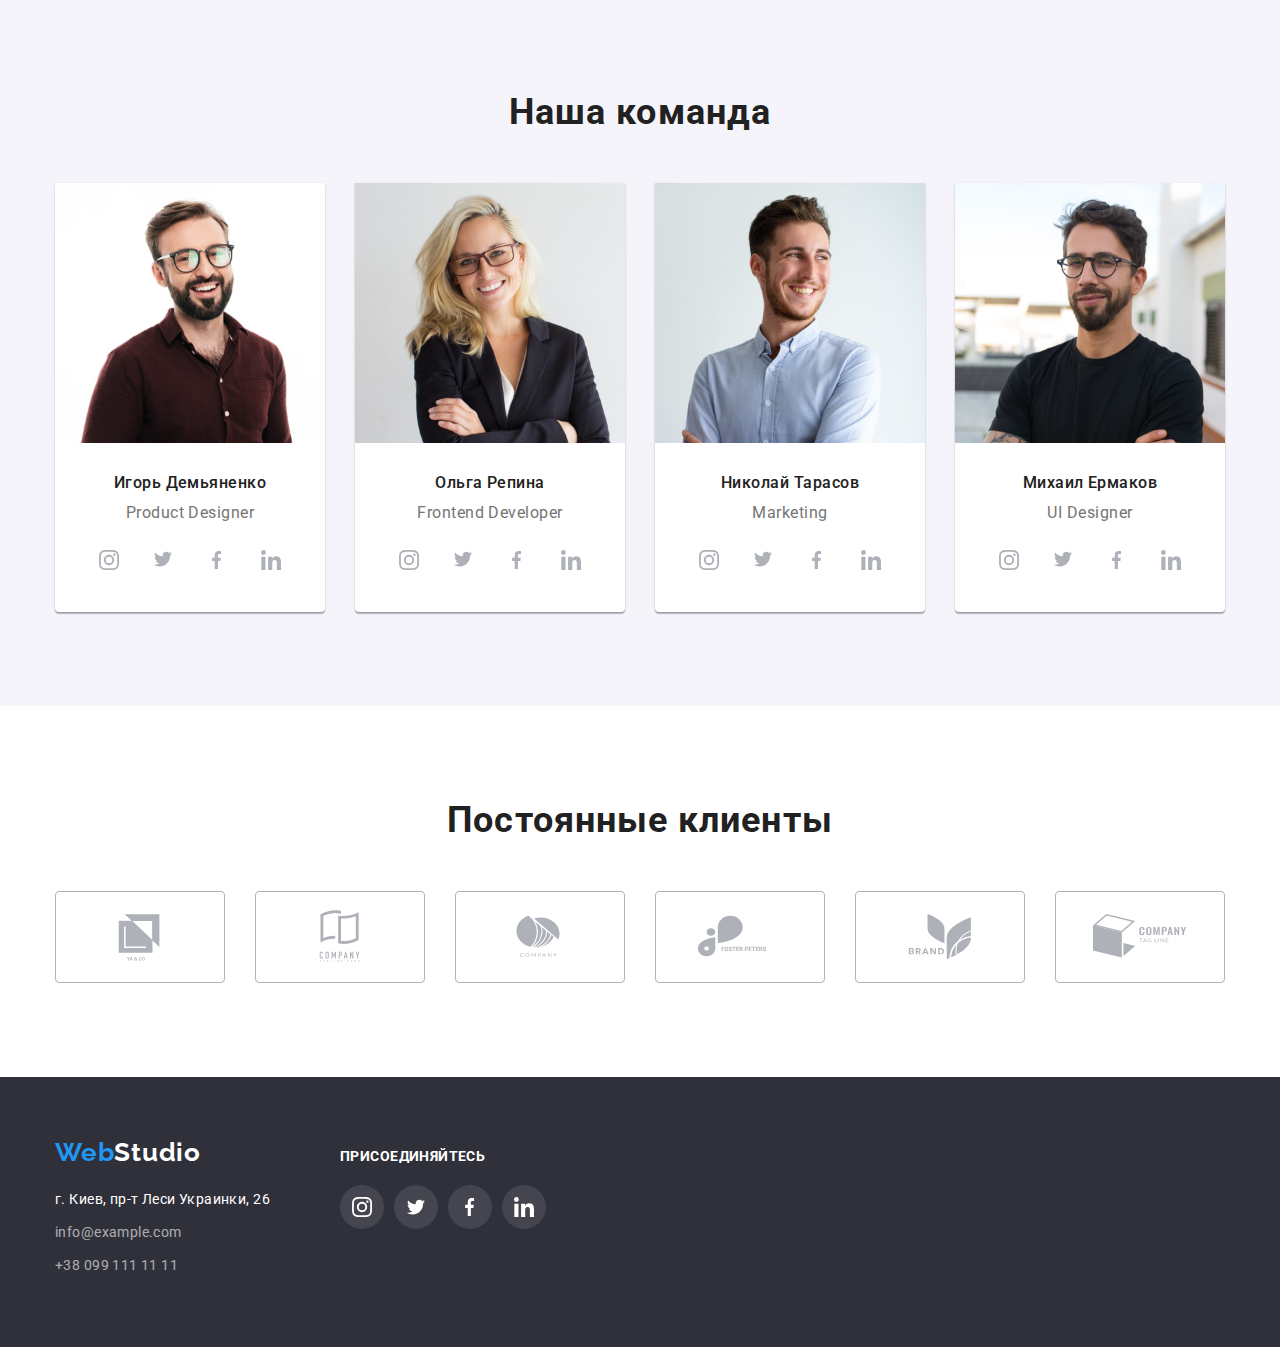
==== commit a6cb8818: "add 06" ====
--- a/index.html
+++ b/index.html
@@ -487,29 +487,34 @@
               name="user_phone"
               class="modal-form-input"
               required
+              pattern="[0-9]{3}-[0-9]{3}-[0-9]{2}-[0-9]{2}"
+              title="xxx-xxx-xx-xx"
             />
           </label>
           <label class="modal-form-field">
             <span class="modal-form-input-desc">Пошта </span>
             <input type="text" class="modal-form-input" />
           </label>
+
+          <label class="modal-form-field">
+            <span class="modal-form-input-desc">Коментар </span>
+            <textarea
+              name="user_message"
+              class="modal-form-message"
+              placeholder="Введіть текст"
+            ></textarea>
+          </label>
+          <input
+            id="user-policy"
+            type="checkbox"
+            name="user_policy"
+            class="modal-form-check"
+          />
+          <label for="user-policy" class="modal-form-check-desc"
+            >Погоджуюся з розсилкою та приймаю <a href="">Умови договору</a>
+          </label>
+          <button type="submit" class="modal-form-submit">Відправити</button>
         </form>
-        <label class="modal-form-field">
-          <span class="modal-form-input-desc">Коментар </span>
-          <textarea
-            name=""
-            id=""
-            cols="30"
-            rows="10"
-            class="modal-form-message"
-            placeholder="Введіть текст"
-          ></textarea>
-        </label>
-        <input id="user-policy" type="text" class="modal-form-check" />
-        <label for="user-policy" class="modal-form-check-desc"
-          >Погоджуюся з розсилкою та приймаю <a href="">Умови договору</a>
-        </label>
-        <button type="submit" class="modal-form-submit">Відправити</button>
       </div>
     </div>
     <script src="./js/modal.js"></script>
--- a/css/styles.css
+++ b/css/styles.css
@@ -690,6 +690,7 @@
     0px 2px 1px rgba(0, 0, 0, 0.2);
   transition: box-shadow var(--transition-duration-timing-function),
     transform var(--transition-duration-timing-function);
+  padding: 40px;
 }
 .modal-close-btn {
   position: absolute;
@@ -717,3 +718,34 @@
 .modal-close-btn:focus .modal-close-btn-icon {
   fill: var(--accent-color);
 }
+/* =====================MODAL FORM===================== */
+.modal-form {
+  display: flex;
+  flex-direction: column;
+}
+.modal-form-input {
+  width: 100%;
+  height: 40px;
+  border: 1px solid rgba(33, 33, 33, 0.2);
+  border-radius: 4px;
+  padding-left: 42px;
+  color: #000;
+}
+.modal-form-input-desc {
+  display: block;
+  font-family: "Roboto";
+  font-style: normal;
+  font-weight: 400;
+  font-size: 12px;
+  line-height: 1, 67;
+  /* identical to box height */
+
+  letter-spacing: 0.01em;
+  margin-bottom: 4px;
+
+  color: var(--primary-text-color);
+}
+.modal-form-field {
+  margin-bottom: 10px;
+}
+/* ========================/MODAL FORM================= */
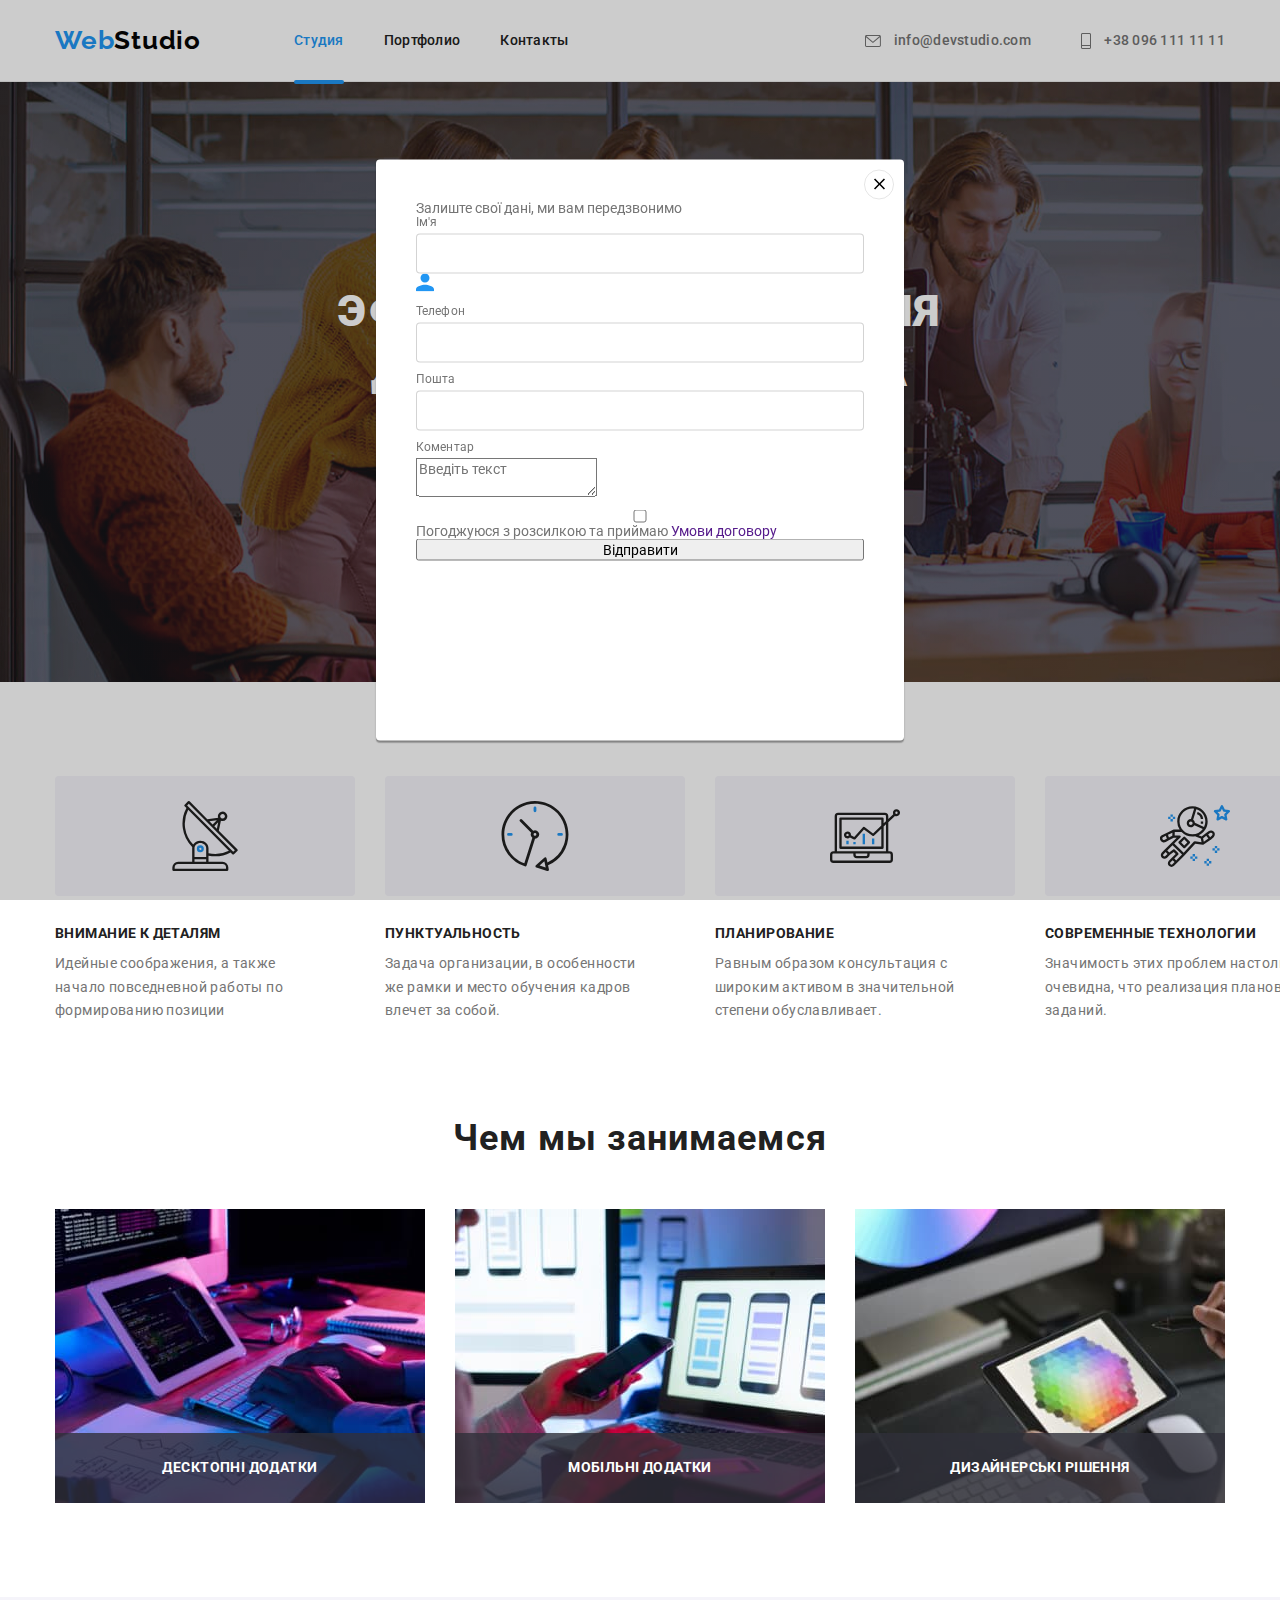
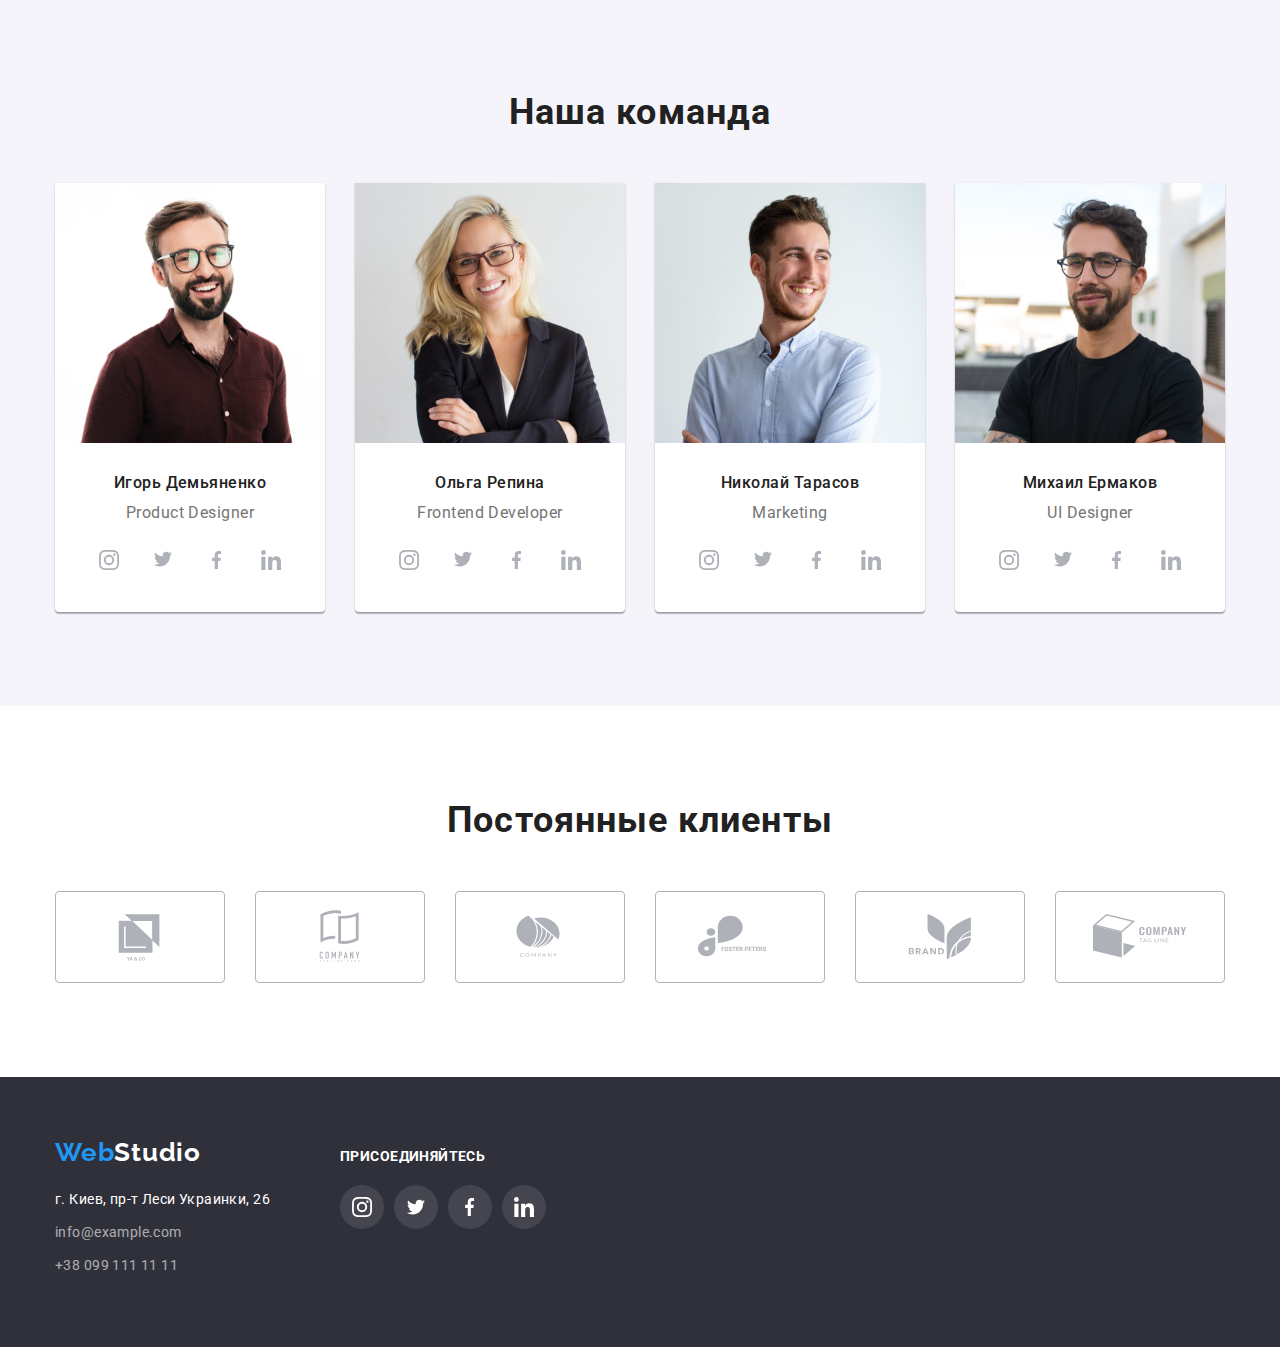
==== commit 2c9033ab: "add 06" ====
--- a/index.html
+++ b/index.html
@@ -479,6 +479,9 @@
               pattern="^[a-zA-Zа-яА-ЯіІїЇ]+$"
               minlength="2"
             />
+            <svg class="modal-form-icon" width="18" height="18">
+              <use href="./images/sprite.svg#icon-person"></use>
+            </svg>
           </label>
           <label class="modal-form-field">
             <span class="modal-form-input-desc">Телефон </span>
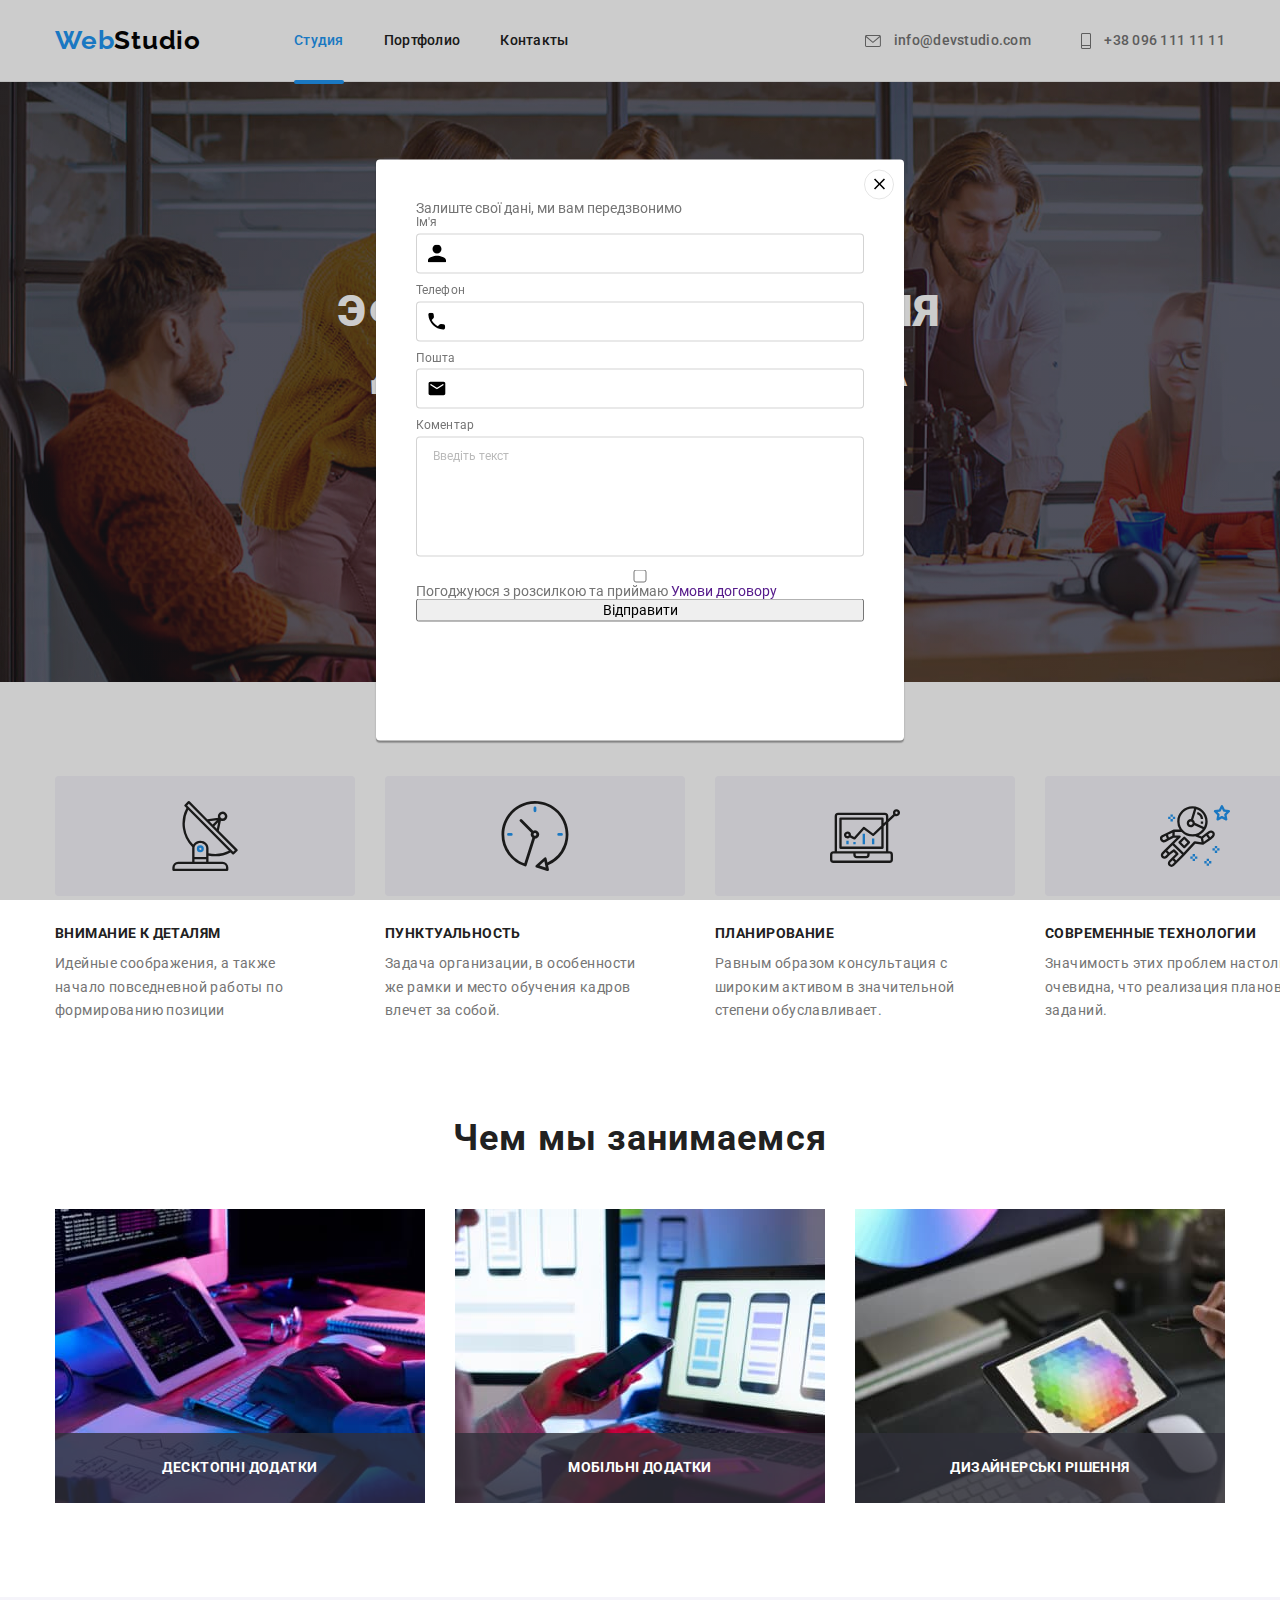
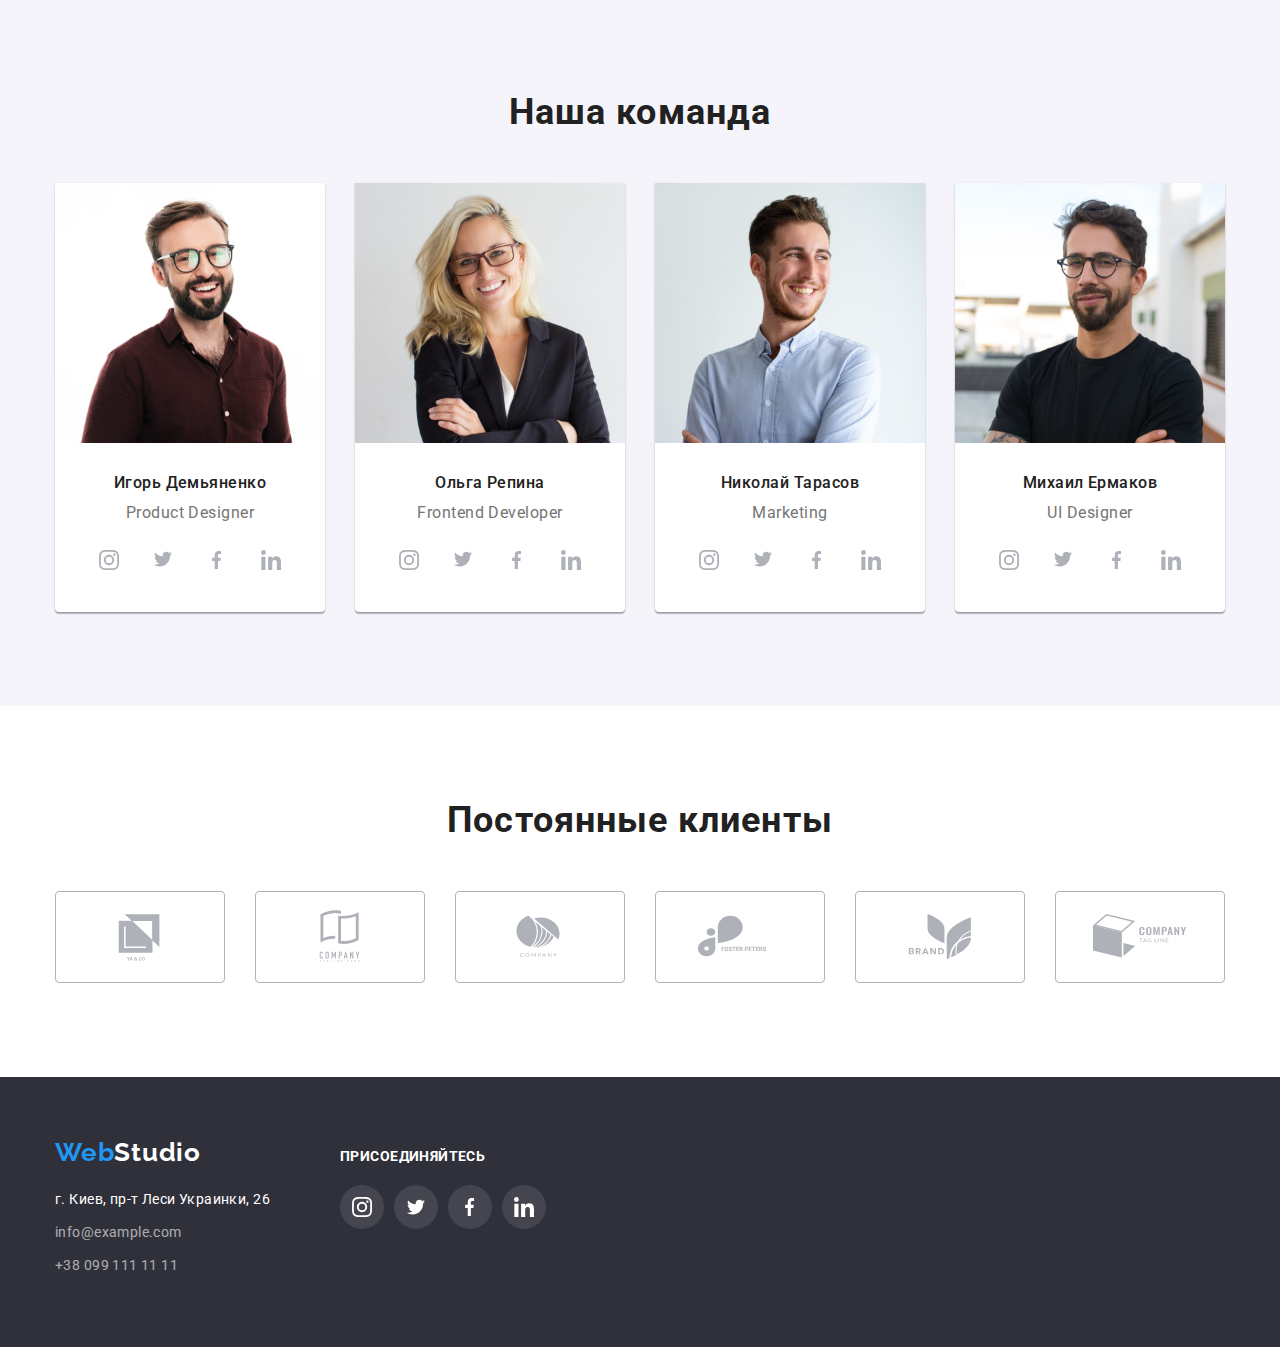
==== commit eb2a6774: "add 06" ====
--- a/index.html
+++ b/index.html
@@ -471,34 +471,45 @@
           <p class="modal-title">Залиште свої дані, ми вам передзвонимо</p>
           <label class="modal-form-field">
             <span class="modal-form-input-desc">Ім'я</span>
-            <input
-              type="text"
-              name="user_name"
-              class="modal-form-input"
-              required
-              pattern="^[a-zA-Zа-яА-ЯіІїЇ]+$"
-              minlength="2"
-            />
-            <svg class="modal-form-icon" width="18" height="18">
-              <use href="./images/sprite.svg#icon-person"></use>
-            </svg>
+            <span class="modal-form-input-wrapper">
+              <input
+                type="text"
+                name="user_name"
+                class="modal-form-input"
+                required
+                pattern="^[a-zA-Zа-яА-ЯіІїЇ]+$"
+                minlength="2"
+              />
+              <svg class="modal-form-icon" width="18" height="18">
+                <use href="./images/sprite.svg#icon-person"></use>
+              </svg>
+            </span>
           </label>
           <label class="modal-form-field">
             <span class="modal-form-input-desc">Телефон </span>
-            <input
-              type="tel"
-              name="user_phone"
-              class="modal-form-input"
-              required
-              pattern="[0-9]{3}-[0-9]{3}-[0-9]{2}-[0-9]{2}"
-              title="xxx-xxx-xx-xx"
-            />
+            <span class="modal-form-input-wrapper">
+              <input
+                type="tel"
+                name="user_phone"
+                class="modal-form-input"
+                required
+                pattern="[0-9]{3}-[0-9]{3}-[0-9]{2}-[0-9]{2}"
+                title="xxx-xxx-xx-xx"
+              />
+              <svg class="modal-form-icon" width="18" height="18">
+                <use href="./images/sprite.svg#icon-telephone"></use>
+              </svg>
+            </span>
           </label>
           <label class="modal-form-field">
             <span class="modal-form-input-desc">Пошта </span>
-            <input type="text" class="modal-form-input" />
+            <span class="modal-form-input-wrapper">
+              <input type="text" class="modal-form-input" />
+              <svg class="modal-form-icon" width="18" height="18">
+                <use href="./images/sprite.svg#icon-letter"></use>
+              </svg>
+            </span>
           </label>
-
           <label class="modal-form-field">
             <span class="modal-form-input-desc">Коментар </span>
             <textarea
--- a/css/styles.css
+++ b/css/styles.css
@@ -723,14 +723,35 @@
   display: flex;
   flex-direction: column;
 }
+.modal-form-input-wrapper {
+  position: relative;
+  display: block;
+}
+.modal-form-icon {
+  position: absolute;
+  top: 50%;
+  left: 12px;
+  transform: translate(0, -50%);
+  transition-property: background-color;
+  transition-duration: 250ms;
+  transition-timing-function: cubic-bezier(0.4, 0, 0.2, 1);
+}
+
 .modal-form-input {
   width: 100%;
   height: 40px;
   border: 1px solid rgba(33, 33, 33, 0.2);
   border-radius: 4px;
   padding-left: 42px;
-  color: #000;
-}
+  transition-property: border-color;
+  transition-duration: 250ms;
+  transition-timing-function: cubic-bezier(0.4, 0, 0.2, 1);
+}
+.modal-form-input:focus {
+  outline: none;
+  border-color: var(--accent-color);
+}
+
 .modal-form-input-desc {
   display: block;
   font-family: "Roboto";
@@ -748,4 +769,26 @@
 .modal-form-field {
   margin-bottom: 10px;
 }
-/* ========================/MODAL FORM================= */
+.modal-form-input:focus + .modal-form-icon {
+  fill: #2196f3;
+}
+.modal-form-message {
+  resize: none;
+  width: 100%;
+  height: 120px;
+  border: 1px solid rgba(33, 33, 33, 0.2);
+  border-radius: 4px;
+  padding: 12px 16px;
+  transition-property: border-color;
+  transition-duration: 250ms;
+  transition-timing-function: cubic-bezier(0.4, 0, 0.2, 1);
+}
+.modal-form-message::placeholder {
+  font-size: 12px;
+  color: rgba(117, 117, 117, 0.5);
+}
+.modal-form-message:focus {
+  outline: none;
+  border-color: var(--accent-color);
+}
+/* ========================/MODAL FORM================= */ ;
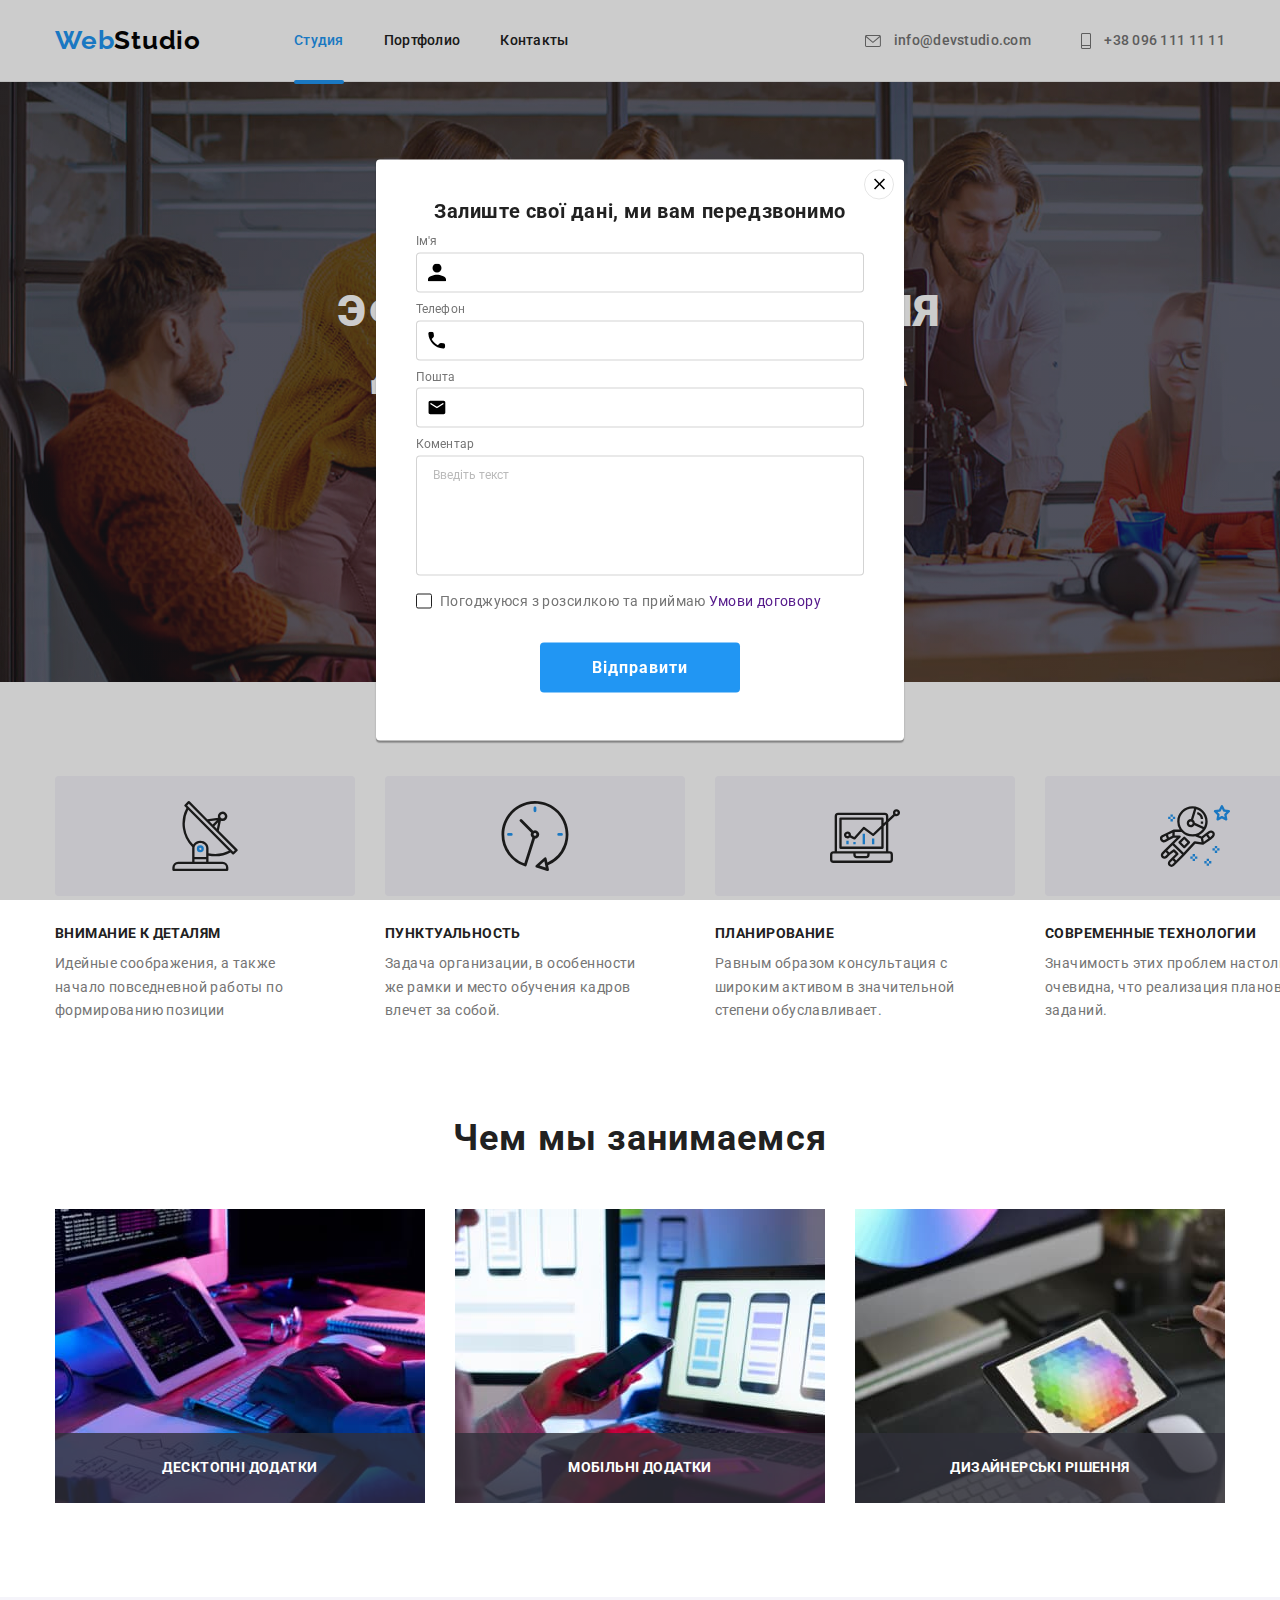
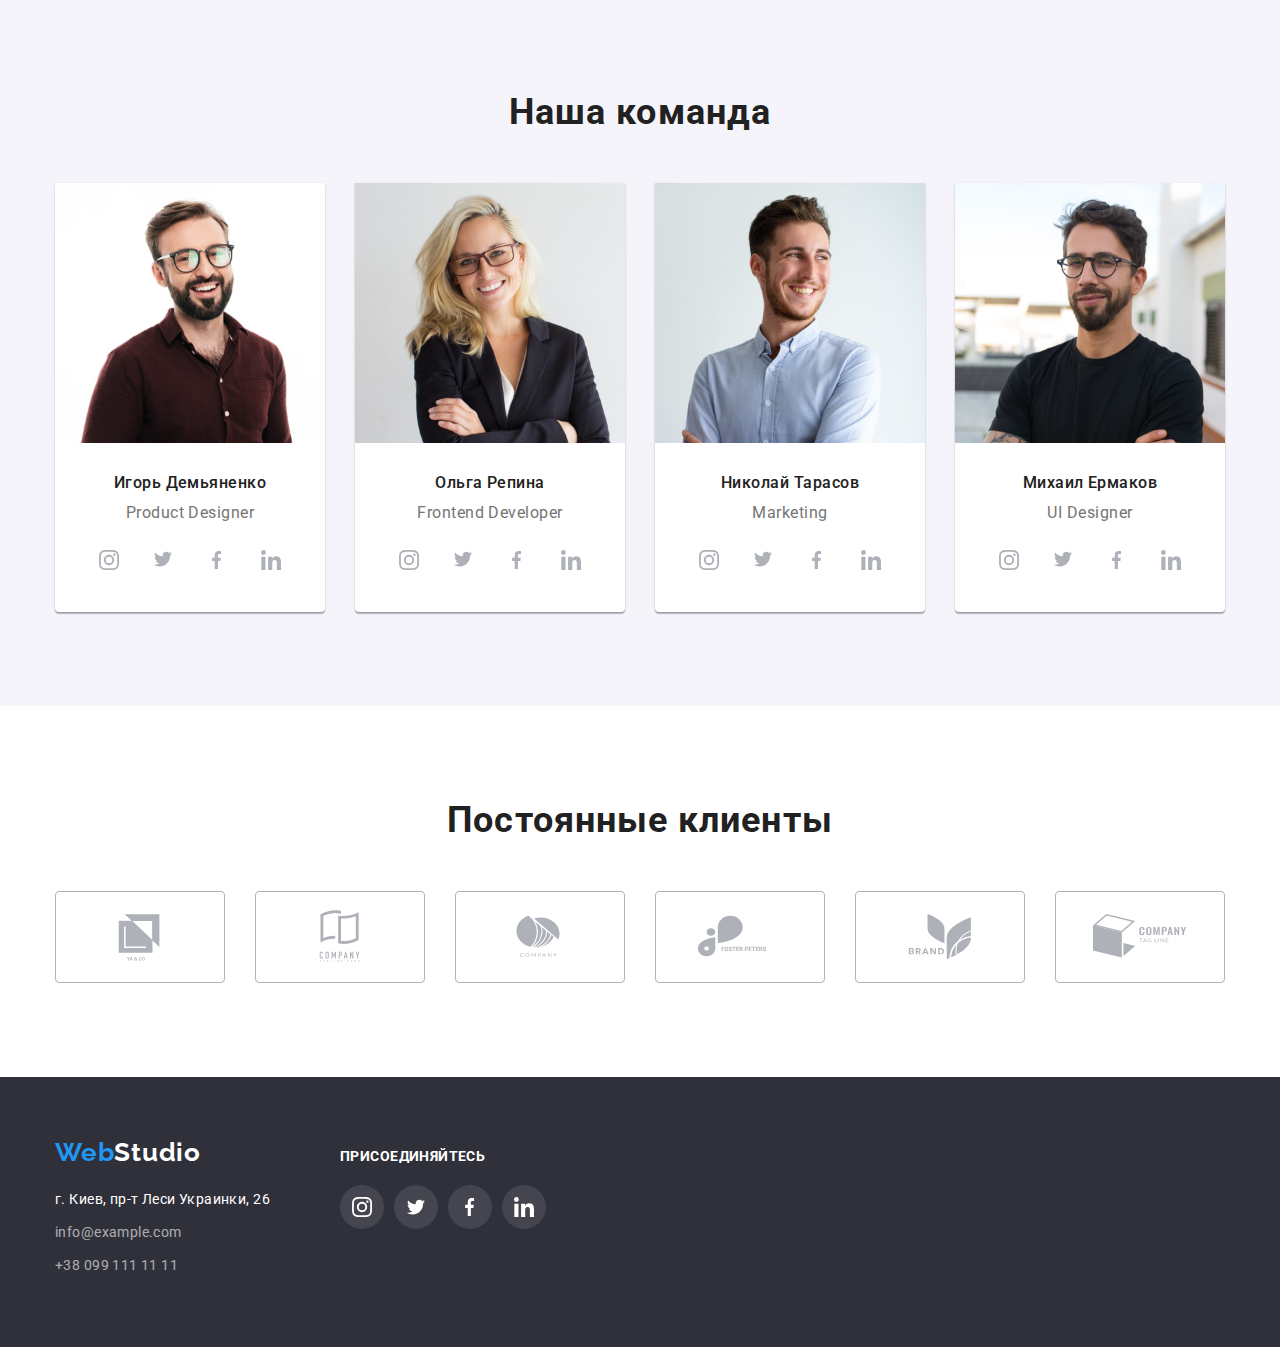
==== commit 45fd66fb: "add 06" ====
--- a/index.html
+++ b/index.html
@@ -522,10 +522,11 @@
             id="user-policy"
             type="checkbox"
             name="user_policy"
-            class="modal-form-check"
+            class="modal-form-check visually-hidden"
           />
           <label for="user-policy" class="modal-form-check-desc"
-            >Погоджуюся з розсилкою та приймаю <a href="">Умови договору</a>
+            >Погоджуюся з розсилкою та приймаю&nbsp;
+            <a href="">Умови договору</a>
           </label>
           <button type="submit" class="modal-form-submit">Відправити</button>
         </form>
--- a/css/styles.css
+++ b/css/styles.css
@@ -723,6 +723,23 @@
   display: flex;
   flex-direction: column;
 }
+.modal-title {
+  /* width: 448px;
+  height: 23px;
+  left: 576px;
+  top: 261px; */
+
+  font-family: "Roboto";
+  font-style: normal;
+  font-weight: 700;
+  font-size: 20px;
+  line-height: 23px;
+  text-align: center;
+  letter-spacing: 0.03em;
+
+  color: #212121;
+  margin-bottom: 12px;
+}
 .modal-form-input-wrapper {
   position: relative;
   display: block;
@@ -791,4 +808,67 @@
   outline: none;
   border-color: var(--accent-color);
 }
+.modal-form-check-desc {
+  display: flex;
+  align-items: center;
+  font-family: "Roboto";
+  font-style: normal;
+  font-weight: 400;
+  font-size: 14px;
+  line-height: 24px;
+  /* identical to box height, or 171% */
+
+  letter-spacing: 0.03em;
+
+  color: #757575;
+  margin-bottom: 30px;
+}
+.modal-form-check-desc::before {
+  display: block;
+  content: " ";
+  width: 16px;
+  height: 15px;
+  border: 1px solid rgba(33, 33, 33, 1);
+
+  border-radius: 2px;
+  cursor: pointer;
+  margin-right: 8px;
+}
+.modal-form-check:checked + .modal-form-check-desc::before {
+  background-color: var(--accent-color);
+  background-image: url(/images/done.svg);
+  background-repeat: no-repeat;
+  background-position: 1px 2px;
+  background-size: 12px;
+}
+.modal-form-check:focus + .modal-form-check-desc::before {
+  border: 1px solid #2196f3;
+}
+.modal-form-submit {
+  min-width: 200px;
+  align-self: center;
+  padding-left: 52px;
+  padding-right: 52px;
+  padding-top: 10px;
+  padding-bottom: 10px;
+  font-family: var(--primary-font);
+  font-weight: 700;
+  font-size: 16px;
+  line-height: 1.88;
+  letter-spacing: 0.06em;
+  background-color: var(--accent-color);
+  color: var(--primary-bg-color);
+  border-radius: 4px;
+  border: var(--accent-color);
+  transition-property: background-color, color, box-shadow;
+  transition-duration: 250ms;
+  transition-timing-function: cubic-bezier(0.4, 0, 0.2, 1);
+}
+.modal-form-submit:hover,
+.modal-form-submit:focus {
+  box-shadow: 0px 1px 1px rgba(0, 0, 0, 0.12), 0px 4px 4px rgba(0, 0, 0, 0.06),
+    1px 4px 6px rgba(0, 0, 0, 0.16);
+  background-color: #188ce8;
+  color: var(--primary-bg-color);
+}
 /* ========================/MODAL FORM================= */ ;
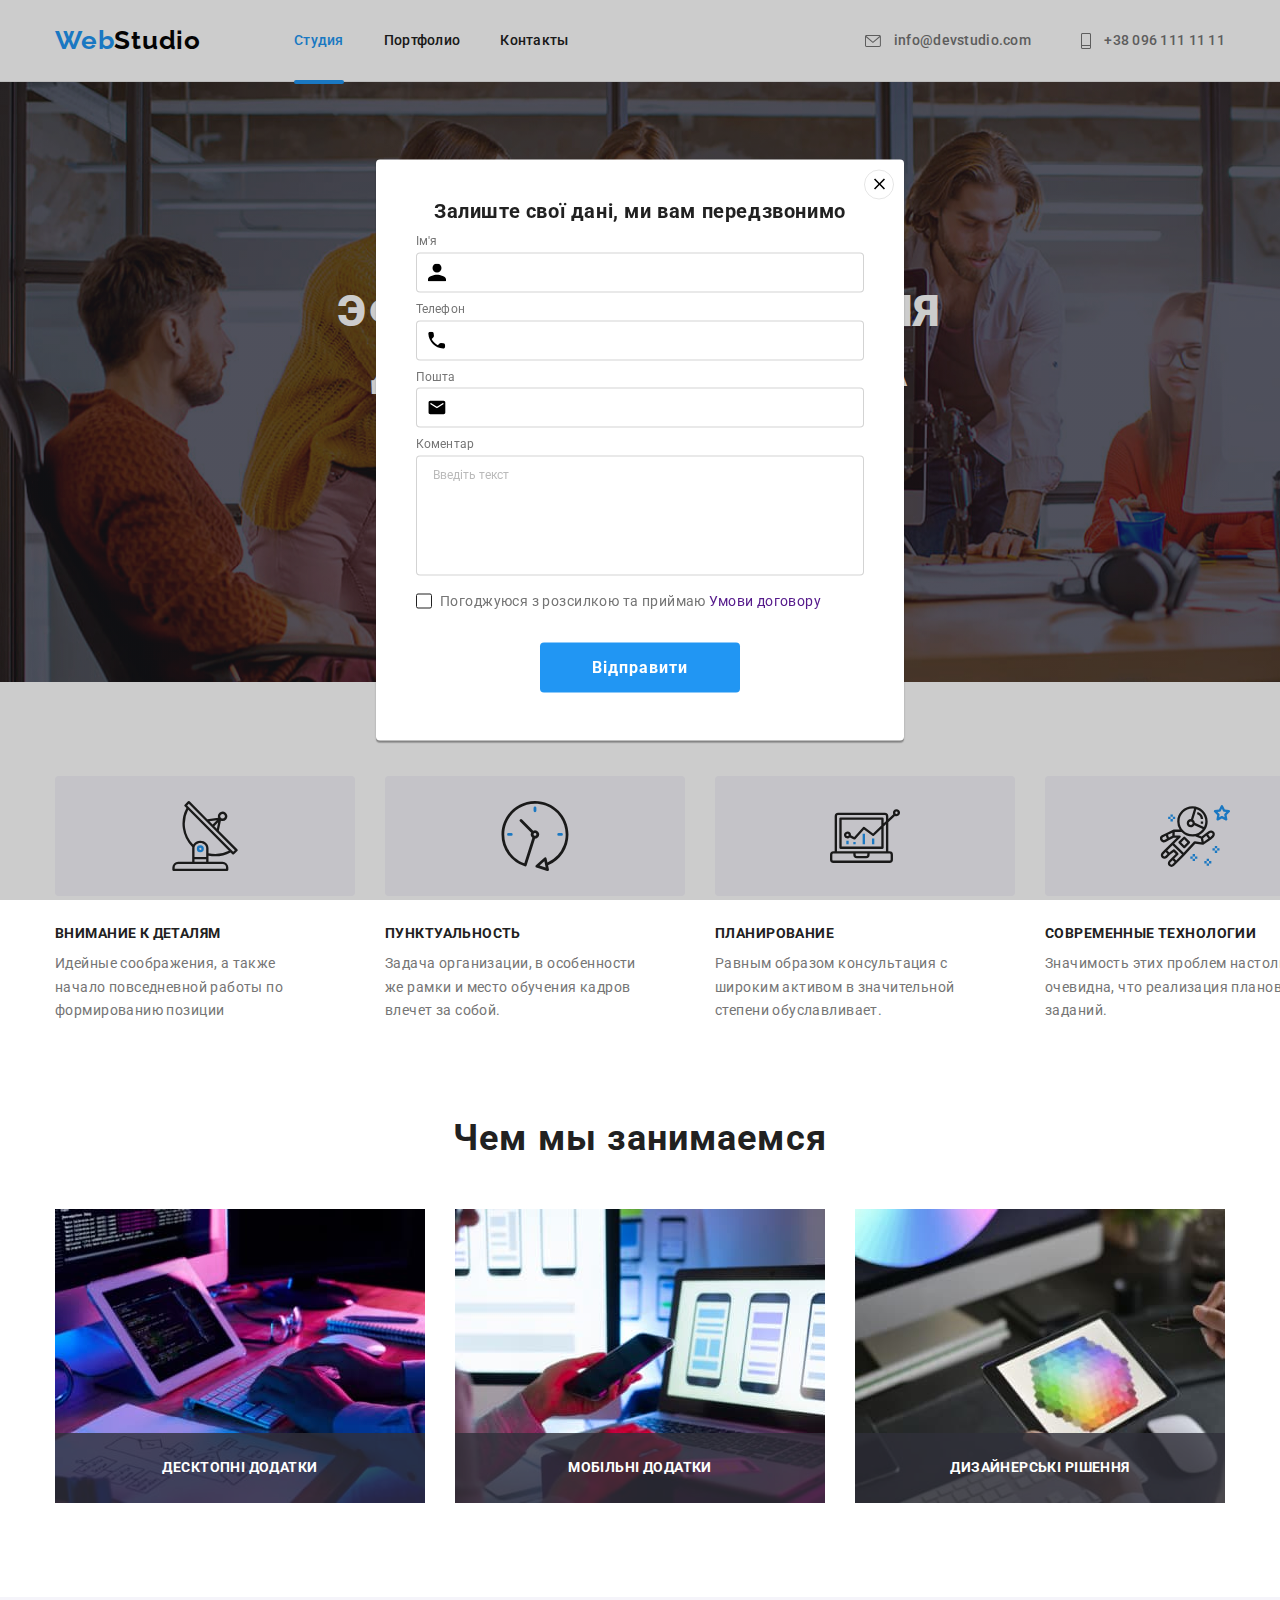
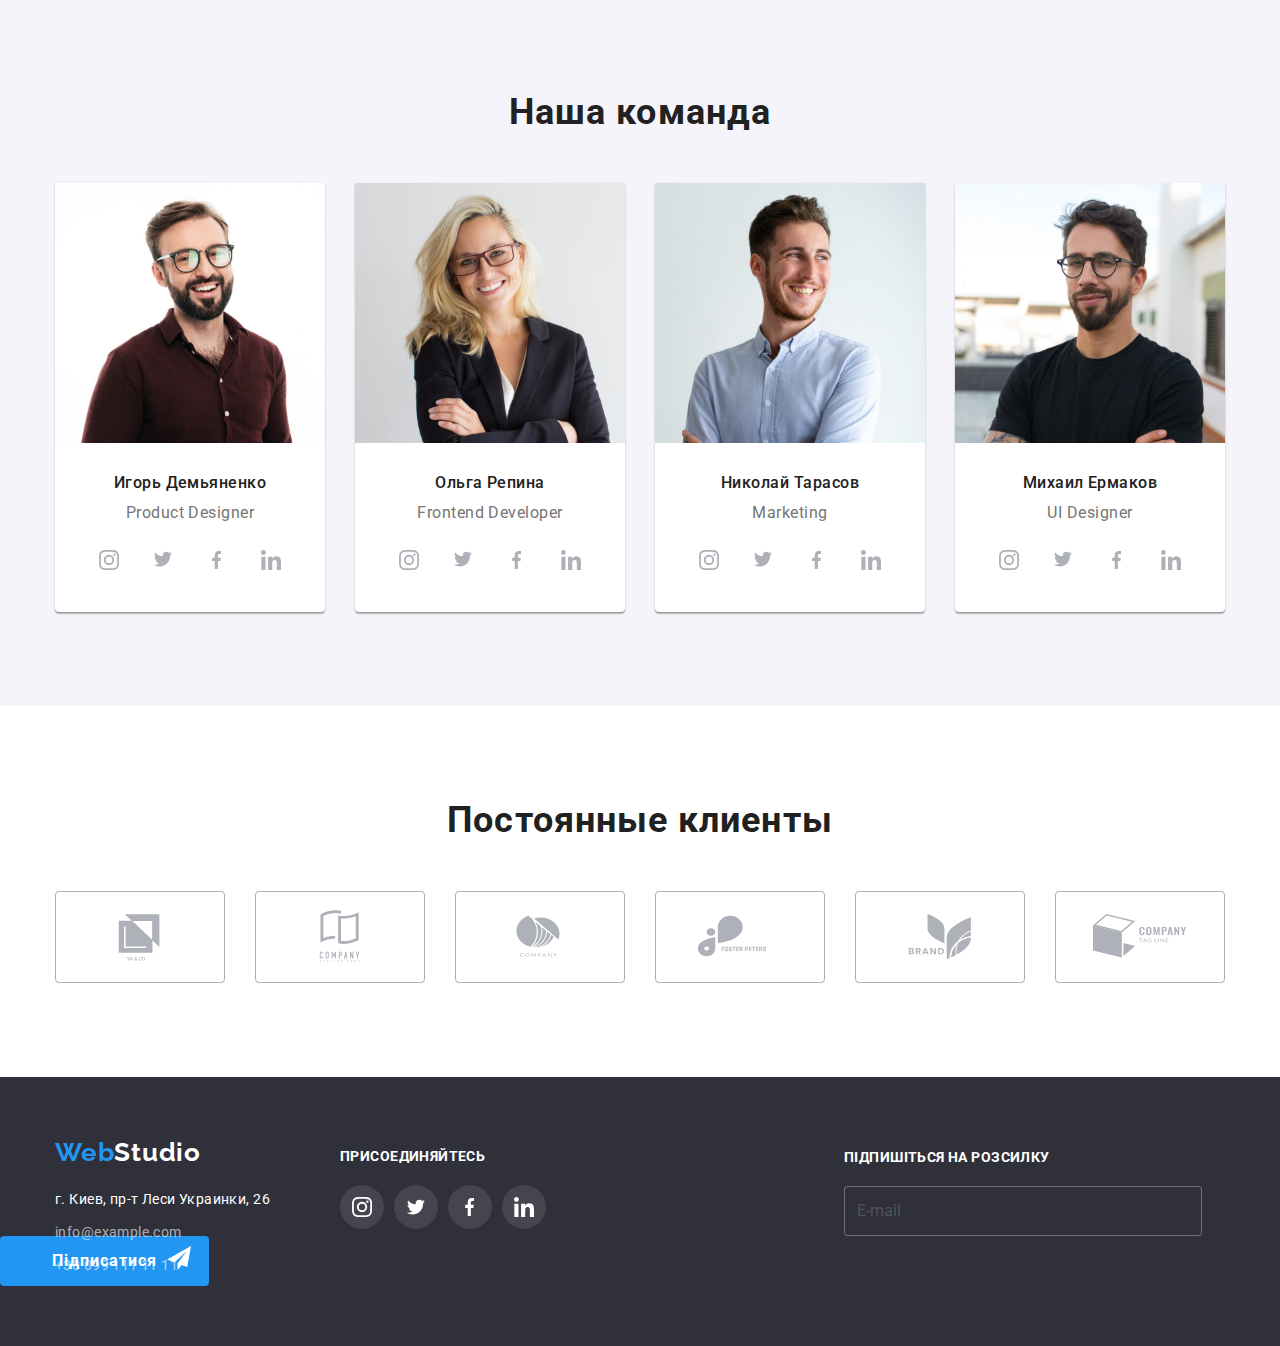
==== commit e0464e67: "add 06" ====
--- a/index.html
+++ b/index.html
@@ -459,6 +459,24 @@
           </ul>
         </div>
       </div>
+      <form class="footer-form">
+        <p class="footer-form-title">Підпишіться на розсилку</p>
+        <span class="footer-form-wrapper">
+          <input
+            type="email"
+            name="user_email"
+            class="footer-form-input"
+            placeholder="E-mail"
+            required
+          />
+          <button type="submit" class="modal-form-submit">
+            Підписатися
+            <svg class="footer-form-icon" width="24" height="24">
+              <use href="./images/sprite.svg#icon-icon-send"></use>
+            </svg>
+          </button>
+        </span>
+      </form>
     </footer>
     <div class="backdrop" data-modal>
       <div class="modal">
--- a/css/styles.css
+++ b/css/styles.css
@@ -657,6 +657,46 @@
 .social .social-list-link:focus {
   background-color: var(--accent-color);
 }
+
+.footer-form-title {
+  font-family: "Roboto";
+  font-style: normal;
+  font-weight: 700;
+  font-size: 14px;
+  line-height: 1.14;
+  letter-spacing: 0.03em;
+  text-transform: uppercase;
+  color: var(--primary-bg-color);
+  margin-bottom: 20px;
+  margin-left: 844px;
+  margin-top: -137px;
+}
+.footer-form-input {
+  width: 358px;
+  height: 50px;
+  border: 1px solid rgba(255, 255, 255, 0.3);
+  border-radius: 4px;
+  margin-right: 12px;
+  transition-property: border-color;
+  transition-duration: 250ms;
+  transition-timing-function: cubic-bezier(0.4, 0, 0.2, 1);
+  margin-left: 844px;
+  padding: 16px 12px;
+  background-color: rgba(47, 48, 58, 1);
+}
+.footer-form-input:focus {
+  outline: none;
+  border-color: var(--accent-color);
+}
+.footer-form-icon {
+  position: absolute;
+  align-items: center;
+  margin-left: 10px;
+}
+.footer-form-input::placeholder {
+  font-size: 16px;
+  color: rgba(117, 117, 117, 0.5);
+}
 /* ==========================/FOOTER===================== */
 /* =======================MODAL========================== */
 .backdrop {
@@ -724,11 +764,6 @@
   flex-direction: column;
 }
 .modal-title {
-  /* width: 448px;
-  height: 23px;
-  left: 576px;
-  top: 261px; */
-
   font-family: "Roboto";
   font-style: normal;
   font-weight: 700;
@@ -744,6 +779,7 @@
   position: relative;
   display: block;
 }
+
 .modal-form-icon {
   position: absolute;
   top: 50%;
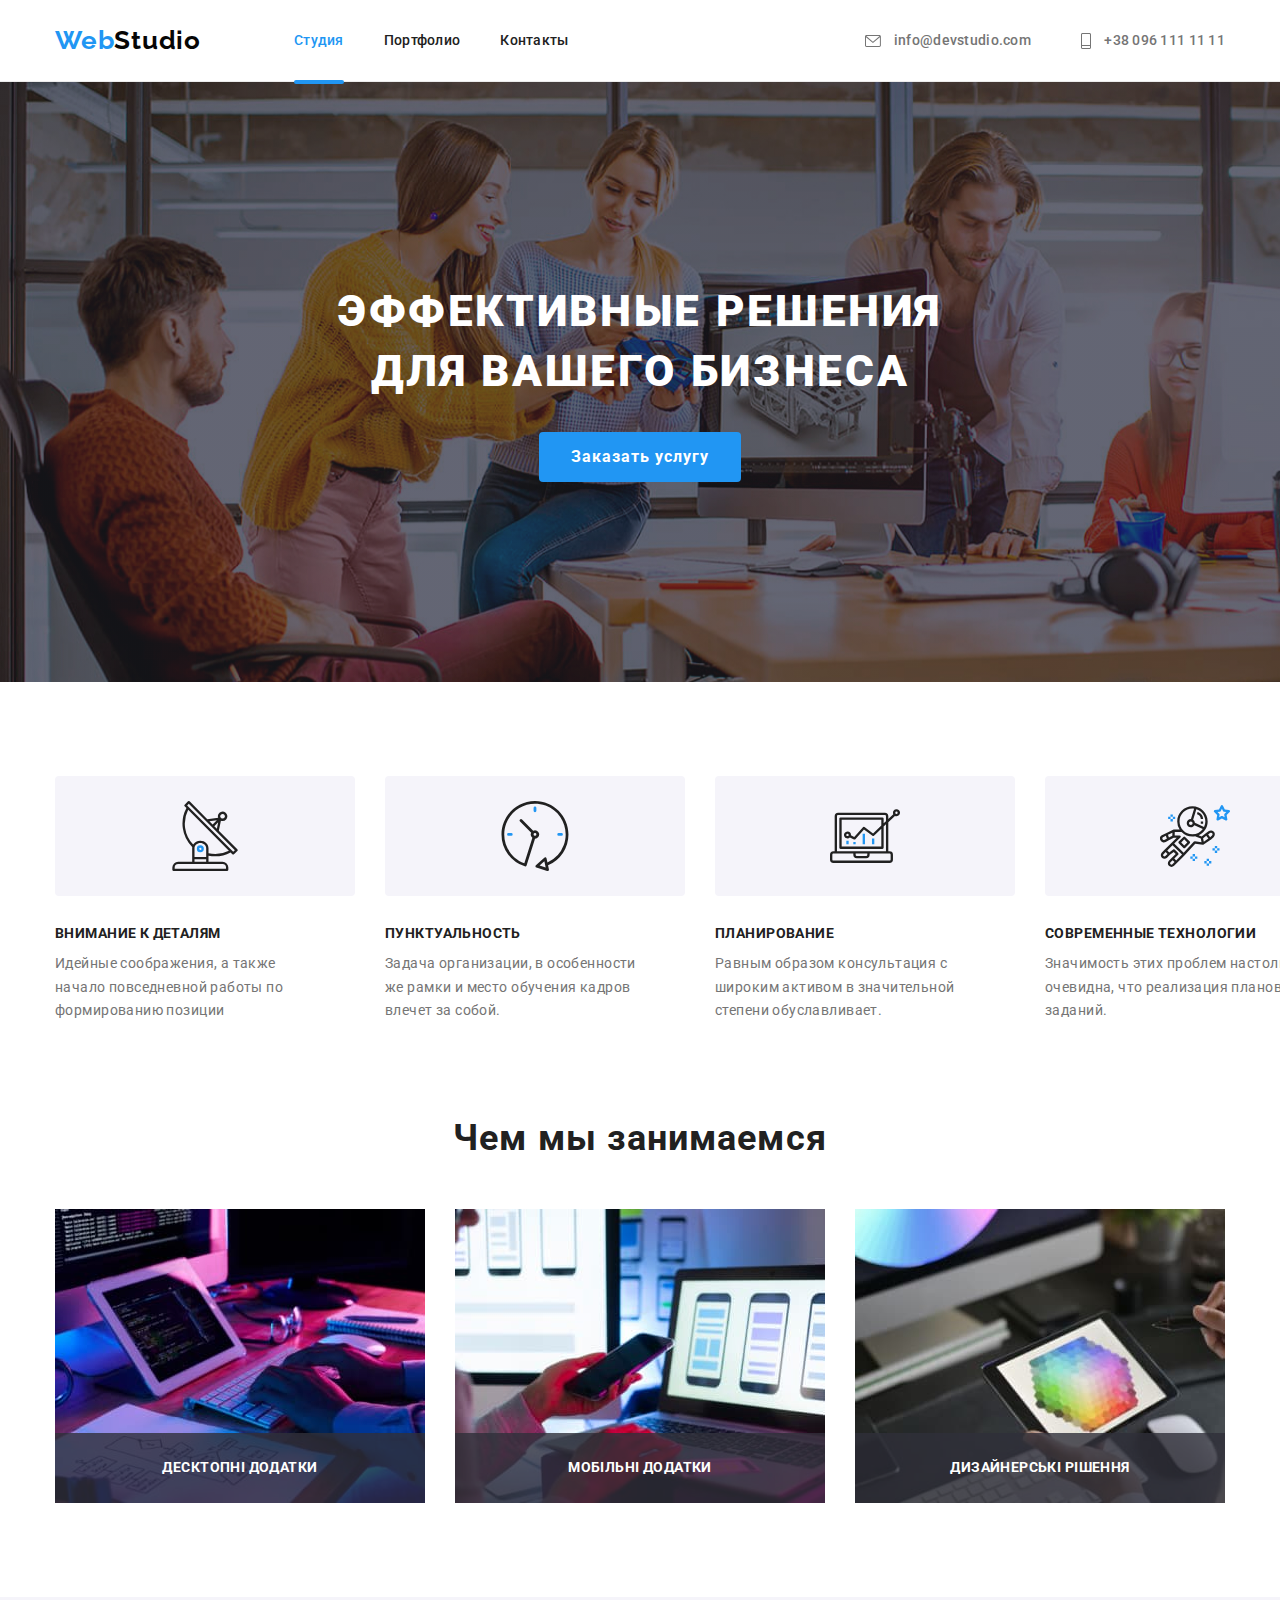
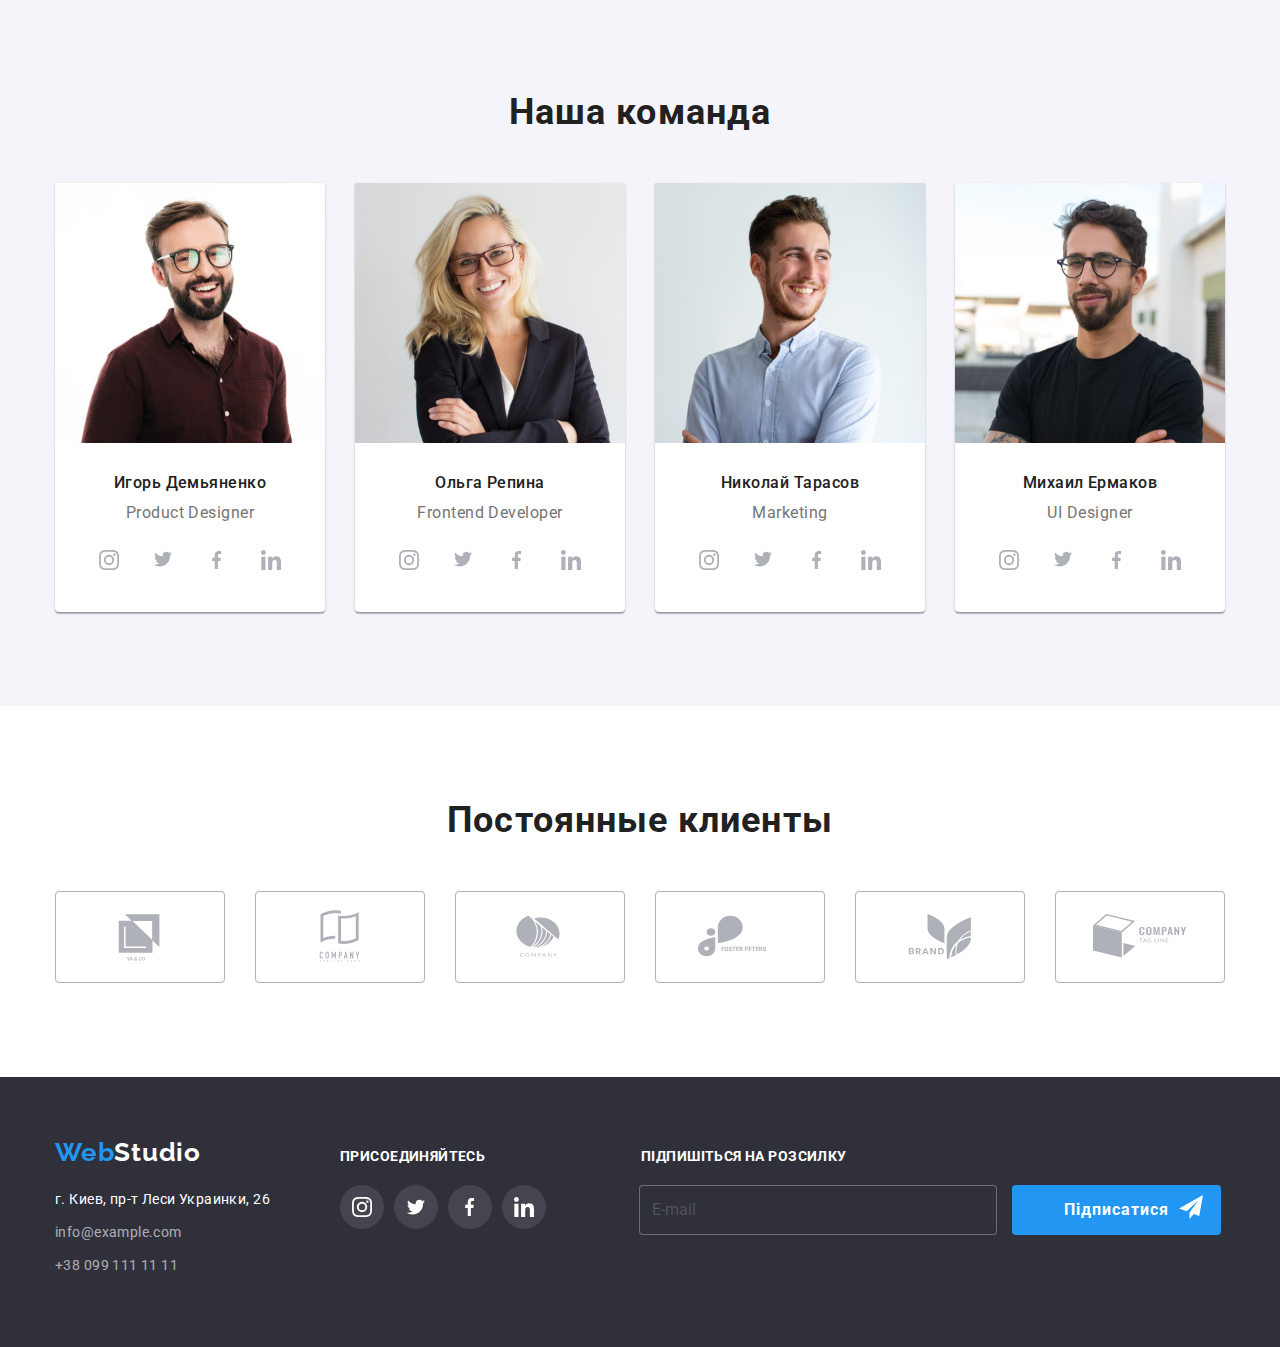
==== commit c71a769e: "add 06" ====
--- a/index.html
+++ b/index.html
@@ -458,27 +458,28 @@
             </li>
           </ul>
         </div>
+          <div class="footer-form-div">
+            <form class="footer-form">
+              <p class="footer-form-title">Підпишіться на розсилку</p>
+              <span class="footer-form-wrapper">
+                <input
+                  type="email"
+                  name="user_email"
+                  class="footer-form-input"
+                  placeholder="E-mail"
+                  required
+                />
+                <button type="submit" class="footer-form-submit">
+                  Підписатися
+                  <svg class="footer-form-icon" width="24" height="24">
+                    <use href="./images/sprite.svg#icon-icon-send"></use>
+                  </svg>
+                </button>
+              </span>
+            </form>
       </div>
-      <form class="footer-form">
-        <p class="footer-form-title">Підпишіться на розсилку</p>
-        <span class="footer-form-wrapper">
-          <input
-            type="email"
-            name="user_email"
-            class="footer-form-input"
-            placeholder="E-mail"
-            required
-          />
-          <button type="submit" class="modal-form-submit">
-            Підписатися
-            <svg class="footer-form-icon" width="24" height="24">
-              <use href="./images/sprite.svg#icon-icon-send"></use>
-            </svg>
-          </button>
-        </span>
-      </form>
     </footer>
-    <div class="backdrop" data-modal>
+    <div class="backdrop is-hidden" data-modal>
       <div class="modal">
         <button type="button" class="modal-close-btn" data-modal-close>
           <svg class="modal-close-btn-icon" width="18" height="18">
@@ -522,7 +523,7 @@
           <label class="modal-form-field">
             <span class="modal-form-input-desc">Пошта </span>
             <span class="modal-form-input-wrapper">
-              <input type="text" class="modal-form-input" />
+              <input type="text" name="user_mail" class="modal-form-input" />
               <svg class="modal-form-icon" width="18" height="18">
                 <use href="./images/sprite.svg#icon-letter"></use>
               </svg>
@@ -544,7 +545,7 @@
           />
           <label for="user-policy" class="modal-form-check-desc"
             >Погоджуюся з розсилкою та приймаю&nbsp;
-            <a href="">Умови договору</a>
+            <a href="" class="modal-form-link">Умови договору</a>
           </label>
           <button type="submit" class="modal-form-submit">Відправити</button>
         </form>
--- a/css/styles.css
+++ b/css/styles.css
@@ -668,8 +668,8 @@
   text-transform: uppercase;
   color: var(--primary-bg-color);
   margin-bottom: 20px;
-  margin-left: 844px;
-  margin-top: -137px;
+  padding-top: 12px;
+  margin-left: 95px;
 }
 .footer-form-input {
   width: 358px;
@@ -680,13 +680,34 @@
   transition-property: border-color;
   transition-duration: 250ms;
   transition-timing-function: cubic-bezier(0.4, 0, 0.2, 1);
-  margin-left: 844px;
   padding: 16px 12px;
   background-color: rgba(47, 48, 58, 1);
+  margin-left: 93px;
 }
 .footer-form-input:focus {
   outline: none;
   border-color: var(--accent-color);
+}
+.footer-form-submit {
+  min-width: 200px;
+  height: 50px;
+  align-self: center;
+  padding-left: 52px;
+  padding-right: 52px;
+  padding-top: 10px;
+  padding-bottom: 10px;
+  font-family: var(--primary-font);
+  font-weight: 700;
+  font-size: 16px;
+  line-height: 1.88;
+  letter-spacing: 0.06em;
+  background-color: var(--accent-color);
+  color: var(--primary-bg-color);
+  border-radius: 4px;
+  border: var(--accent-color);
+  transition-property: background-color, color, box-shadow;
+  transition-duration: 250ms;
+  transition-timing-function: cubic-bezier(0.4, 0, 0.2, 1);
 }
 .footer-form-icon {
   position: absolute;
@@ -764,15 +785,13 @@
   flex-direction: column;
 }
 .modal-title {
-  font-family: "Roboto";
   font-style: normal;
   font-weight: 700;
   font-size: 20px;
-  line-height: 23px;
+  line-height: 1, 15;
   text-align: center;
   letter-spacing: 0.03em;
-
-  color: #212121;
+  color: var(--tertiary-font);
   margin-bottom: 12px;
 }
 .modal-form-input-wrapper {
@@ -819,6 +838,11 @@
 
   color: var(--primary-text-color);
 }
+.modal-form-link {
+  color: #2196f3;
+  text-decoration: underline;
+  cursor: pointer;
+}
 .modal-form-field {
   margin-bottom: 10px;
 }
@@ -869,6 +893,7 @@
   border-radius: 2px;
   cursor: pointer;
   margin-right: 8px;
+  margin-left: 12px;
 }
 .modal-form-check:checked + .modal-form-check-desc::before {
   background-color: var(--accent-color);
@@ -878,10 +903,11 @@
   background-size: 12px;
 }
 .modal-form-check:focus + .modal-form-check-desc::before {
-  border: 1px solid #2196f3;
+  border: 1px solid var(--accent-color);
 }
 .modal-form-submit {
   min-width: 200px;
+  height: 57px;
   align-self: center;
   padding-left: 52px;
   padding-right: 52px;
